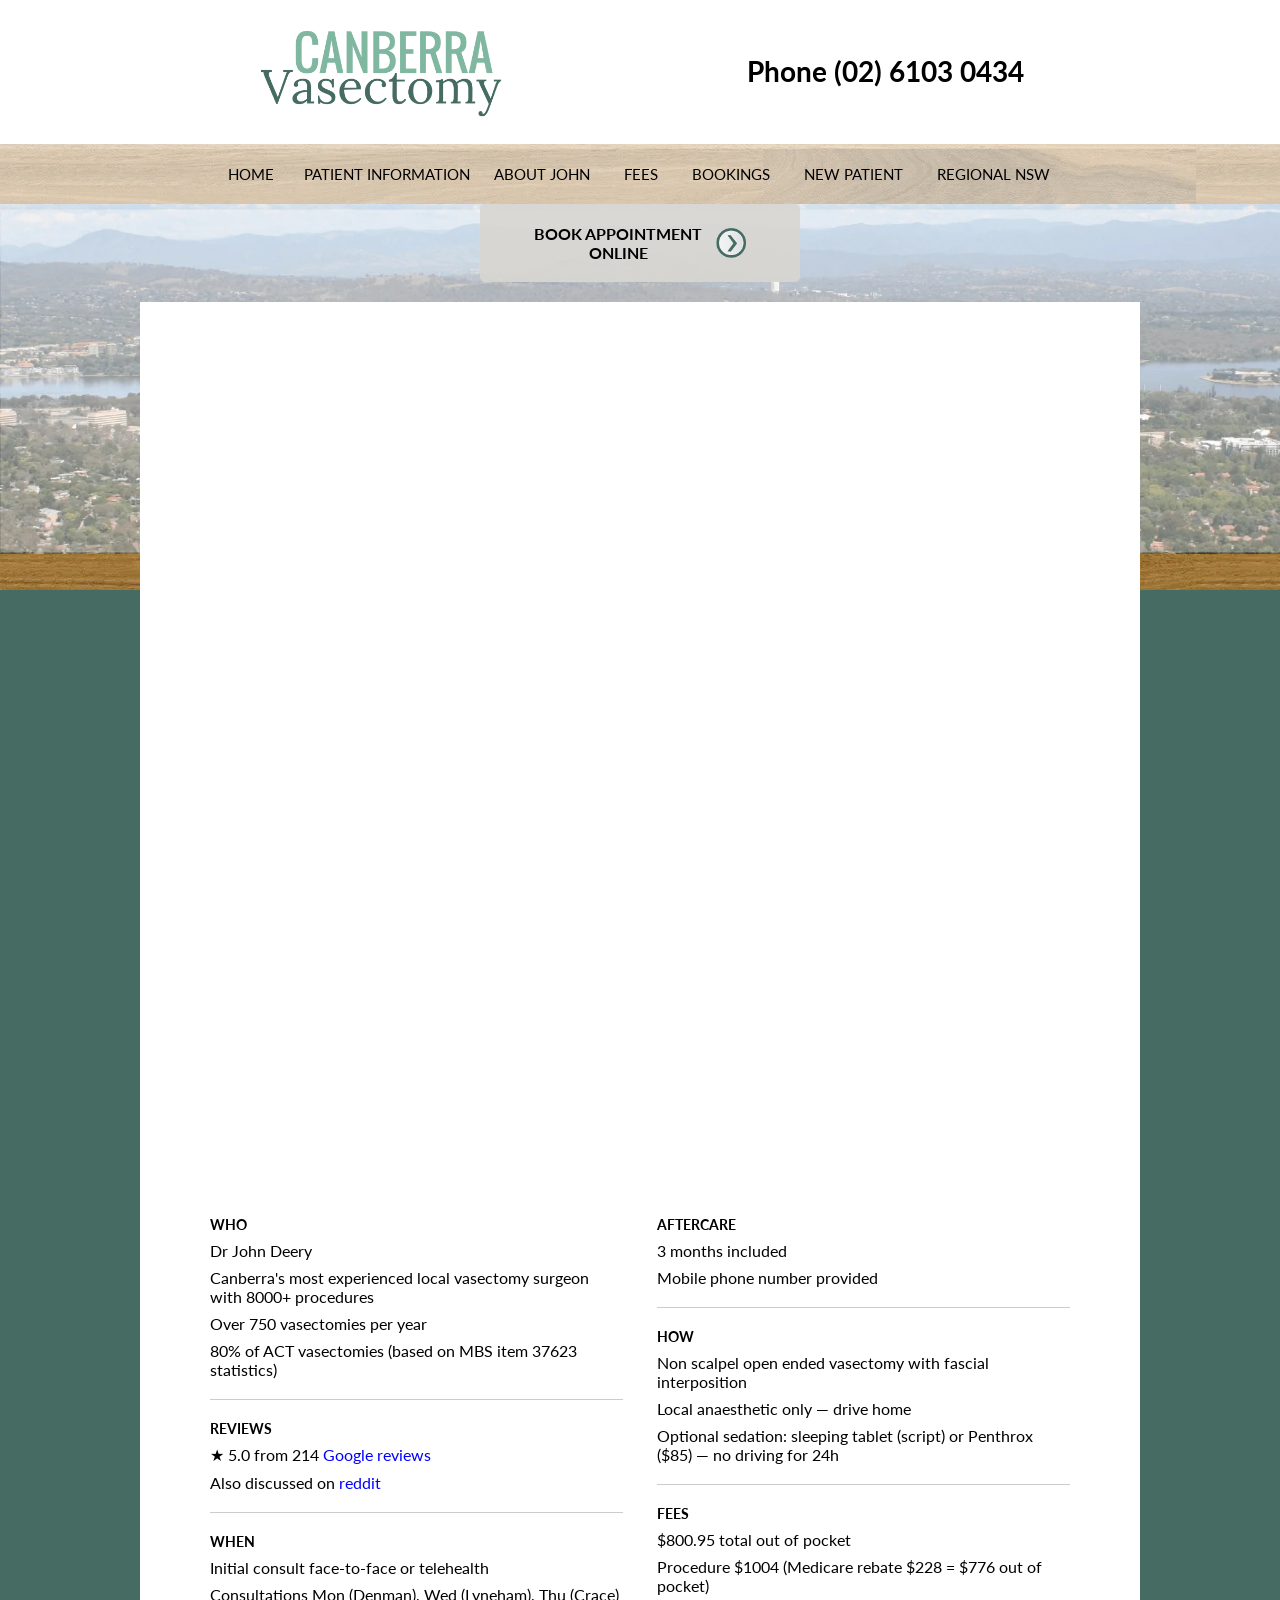
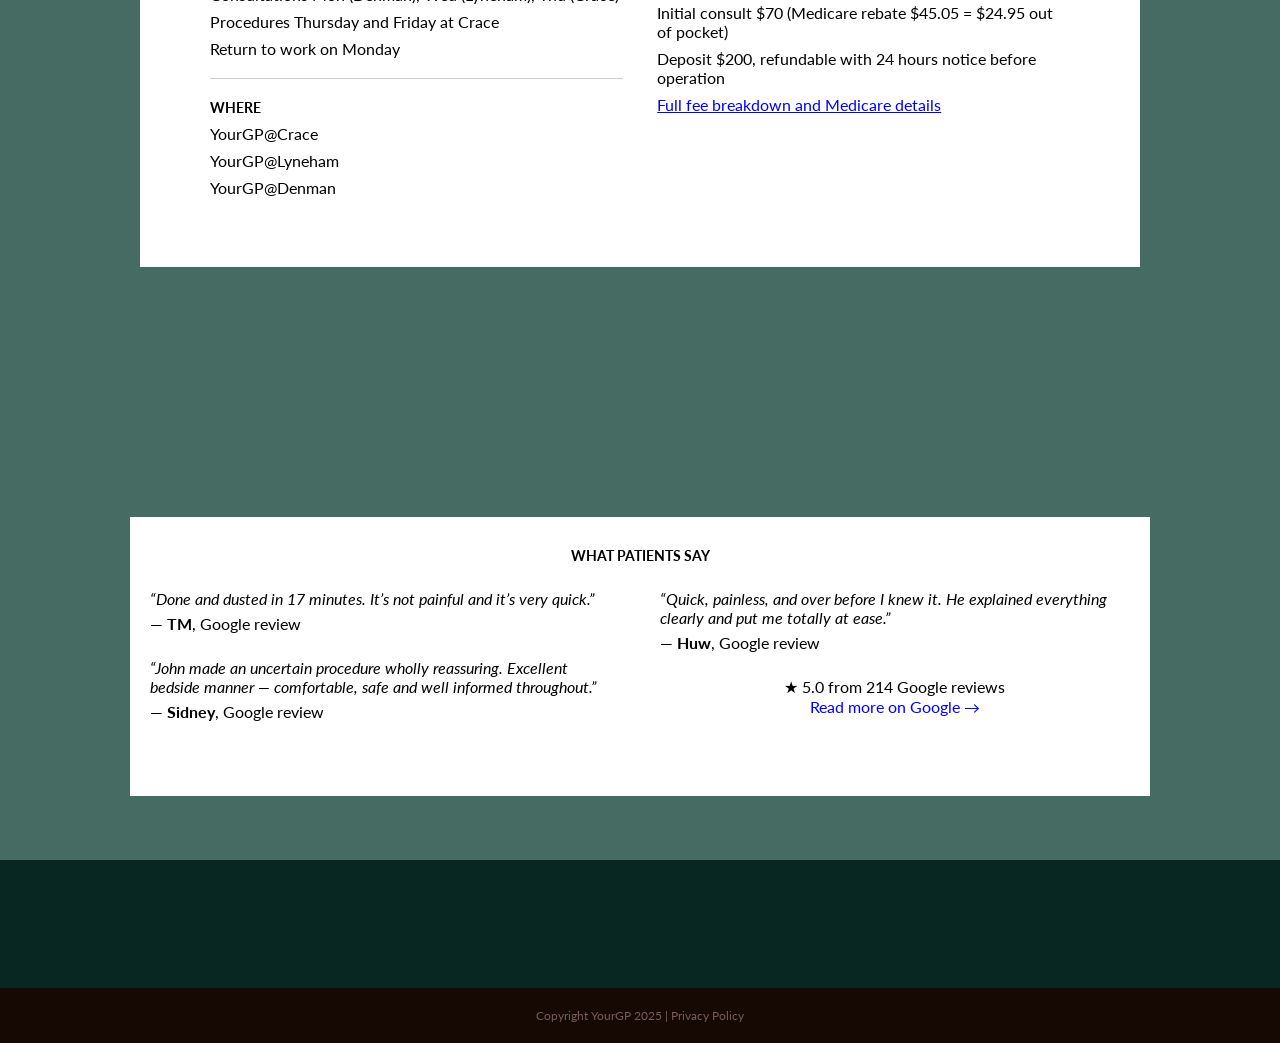
==== index.html @ ec511b99 "Update vasectomy procedure fee to $1004 Procedure $1004 ($776 out of pocket after $228 rebate), tota" ====
<!DOCTYPE html><html lang="en-AU"><head><meta charset="UTF-8"><meta name="viewport" content="width=device-width, initial-scale=1"><title>Canberra Vasectomy - Dr John Deery</title><meta name="description" content="Canberra Vasectomy — No-scalpel vasectomy by Dr John Deery. Experienced, comfortable, and convenient. Book your consultation today."><link rel="canonical" href="https://canberravasectomy.com.au/"><meta property="og:type" content="website"><meta property="og:site_name" content="Canberra Vasectomy"><meta property="og:url" content="https://canberravasectomy.com.au/"><meta property="og:title" content="Canberra Vasectomy - Dr John Deery"><meta property="og:description" content="Canberra Vasectomy — No-scalpel vasectomy by Dr John Deery. Experienced, comfortable, and convenient. Book your consultation today."><meta name="twitter:card" content="summary"><meta name="twitter:title" content="Canberra Vasectomy - Dr John Deery"><meta name="twitter:description" content="Canberra Vasectomy — No-scalpel vasectomy by Dr John Deery. Experienced, comfortable, and convenient. Book your consultation today."><link rel="icon" href="favicon.ico"><link rel="alternate" type="text/plain" title="LLM context" href="https://canberravasectomy.com.au/llms.txt"><link rel="stylesheet" href="css/style.css" type="text/css" media="screen" /><link rel='stylesheet' id='googlefonts-css' href='https://fonts.googleapis.com/css?family=Lato%3A300%2C400%2C700%7CLora%3A400%2C700&#038;ver=53585c2b17d026d5ca75cd7c17bdbbac' type='text/css' media='all' /><!-- Google Tag Manager --><script>(function(w,d,s,l,i){w[l]=w[l]||[];w[l].push({'gtm.start':
new Date().getTime(),event:'gtm.js'});var f=d.getElementsByTagName(s)[0],
j=d.createElement(s),dl=l!='dataLayer'?'&l='+l:'';j.async=true;j.src=
'https://www.googletagmanager.com/gtm.js?id='+i+dl;f.parentNode.insertBefore(j,f);
})(window,document,'script','dataLayer','GTM-5C7MKW4');</script>
<!-- End Google Tag Manager --></head><body class="home page"><!-- Google Tag Manager (noscript) --><noscript><iframe src="https://www.googletagmanager.com/ns.html?id=GTM-5C7MKW4" height="0" width="0" style="display:none;visibility:hidden"></iframe></noscript><!-- End Google Tag Manager (noscript) --><header class="desktop header-top"><div> <img src="images/logo-top.png" alt="Canberra Vasectomy"/><h2 style="display: inline-block; float: right; margin-top: 30px;"><a href="tel:0261030434" style="color: inherit; text-decoration: none;">Phone (02) 6103 0434</a></h2><div class="clearfix"></div></div><div class="clearfix"></div></header><header class="desktop header-bottom"><nav><ul> <a href="./"><li><h5>HOME</h5></li></a><li class="menu-item-has-children"><h5>PATIENT INFORMATION</h5><ul class="sub-menu"><li><a href="faq">FAQ</a></li><li><a href="pre-operation-instructions">Pre Operation Instructions</a></li><li><a href="post-operation-instructions">Post Operation Care Instructions</a></li><li><a href="sample-drop-off">Sample Drop-Off Locations</a></li></ul></li> <a href="john"><li><h5>ABOUT JOHN</h5></li></a> <a href="fees"><li><h5>FEES</h5></li></a> <a href="bookings"><li><h5>BOOKINGS</h5></li></a> <a href="new-patient"><li><h5>NEW PATIENT</h5></li></a> <a href="regional-nsw/"><li><h5>REGIONAL NSW</h5></li></a></ul><div class="clearfix"></div></nav></header><header class="mobile header-top"><div> <img src="images/logo-top.png" alt="Canberra Vasectomy"/> <img id="hamburger" src="images/mobile-menu.png" alt="Menu"/><div class="clearfix"></div></div><div class="clearfix"></div></header><header class="mobile header-bottom"><nav><ul><li><h5><a href="tel:0261030434" style="color: inherit; text-decoration: none;">Phone (02) 6103 0434</a></h5></li></ul><div class="clearfix"></div></nav></header><div class="dropdown mobile"><nav><ul> <a href="./"><li>HOME</li></a><li class="menu-item-has-children"> <span class="toggle-label">PATIENT INFORMATION</span><ul class="sub-menu"><li><a href="faq">FAQ</a></li><li><a href="pre-operation-instructions">Pre Operation Instructions</a></li><li><a href="post-operation-instructions">Post Operation Care Instructions</a></li><li><a href="sample-drop-off">Sample Drop-Off Locations</a></li></ul></li> <a href="john"><li>ABOUT JOHN</li></a> <a href="fees"><li>FEES</li></a> <a href="bookings"><li>BOOKINGS</li></a> <a href="new-patient"><li>NEW PATIENT</li></a> <a href="regional-nsw/"><li>REGIONAL NSW</li></a></ul></nav></div><div class="container-fluid"><h1 class="sr-only">Canberra Vasectomy - Dr John Deery</h1><div class="layer-1-background"></div><div class="banner-image"><div></div></div><div class="content-wrapper content-wrapper-ex"> <a class="book-now" href="https://canberravasectomy.com.au/bookings"><section class="content first" style="position:relative;"><h6 style="text-align: center;">BOOK APPOINTMENT<br>ONLINE</h6> <img src="images/button-arrow.png" alt="" /></section> </a><section class="content--white content--white-ex"><div class="video-container"><div class="video-item"><div style="padding:56.25% 0 0 0;position:relative;"><iframe
 src="https://player.vimeo.com/video/875812330?h=33b336a234&badge=0&autopause=0&quality_selector=1&progress_bar=1&player_id=0&app_id=58479"
 frameborder="0" allow="autoplay; fullscreen; picture-in-picture"
 style="position:absolute;top:0;left:0;width:100%;height:100%;"
 title="Introduction (Copy)"></iframe></div> <script defer src="https://player.vimeo.com/api/player.js"></script> </div><div class="video-item"><div style="padding:56.25% 0 0 0;position:relative;"><iframe
 src="https://player.vimeo.com/video/875816113?badge=0&autopause=0&quality_selector=1&progress_bar=1&player_id=0&app_id=58479"
 frameborder="0" allow="autoplay; fullscreen; picture-in-picture"
 style="position:absolute;top:0;left:0;width:100%;height:100%;" title="Explanatory Video"></iframe></div>  </div></div><div class="column-container"><div class="column column-one"><div><h3 class="info__heading">WHO</h3><p>Dr John Deery</p><p>Canberra's most experienced local vasectomy surgeon with 8000+ procedures</p><p>Over 750 vasectomies per year</p><p>80% of ACT vasectomies (based on MBS item 37623 statistics)</p></div><hr style="border: 0; border-top: 1px solid #ccc; margin: 20px 0;"><div><h3 class="info__heading">REVIEWS</h3><p>★ 5.0 from 214 <a href="https://yourgp.group/VasectomyReviews" style="color: #0000ff" rel="noopener noreferrer">Google reviews</a></p><p>Also discussed on <a href="https://yourgp.group/reditreviews" style="color: #0000ff" rel="noopener noreferrer">reddit</a></p></div><hr style="border: 0; border-top: 1px solid #ccc; margin: 20px 0;"><div><h3 class="info__heading">WHEN</h3><p>Initial consult face-to-face or telehealth</p><p>Consultations Mon (Denman), Wed (Lyneham), Thu (Crace)</p><p>Procedures Thursday and Friday at Crace</p><p>Return to work on Monday</p></div><hr style="border: 0; border-top: 1px solid #ccc; margin: 20px 0;"><div><h3 class="info__heading">WHERE</h3><p>YourGP@Crace</p><p>YourGP@Lyneham</p><p>YourGP@Denman</p></div></div><div class="column column-two"><div><h3 class="info__heading">AFTERCARE</h3><p>3 months included</p><p>Mobile phone number provided</p></div><hr style="border: 0; border-top: 1px solid #ccc; margin: 20px 0;"><div><h3 class="info__heading">HOW</h3><p>Non scalpel open ended vasectomy with fascial interposition</p><p>Local anaesthetic only &mdash; drive home</p><p>Optional sedation: sleeping tablet (script) or Penthrox ($85) &mdash; no driving for 24h</p></div><hr style="border: 0; border-top: 1px solid #ccc; margin: 20px 0;"><div><h3 class="info__heading">FEES</h3><p>$800.95 total out of pocket</p><p>Procedure $1004 (Medicare rebate $228 = $776 out of pocket)</p><p>Initial consult $70 (Medicare rebate $45.05 = $24.95 out of pocket)</p><p>Deposit $200, refundable with 24 hours notice before operation</p><p><a href="fees" style="color: #0000ff; text-decoration: underline;">Full fee breakdown and Medicare details</a></p></div></div></div></section><section class="content--white" style="padding: 30px 20px 50px;"><h3 class="info__heading" style="text-align: center; margin-bottom: 25px;">WHAT PATIENTS SAY</h3><div class="column-container"><div class="column column-one"><p style="font-style: italic; margin: 0 0 6px 0;">&ldquo;Done and dusted in 17 minutes. It&rsquo;s not painful and it&rsquo;s very quick.&rdquo;</p><p style="margin: 0 0 25px 0;">&mdash; <strong>TM</strong>, Google review</p><p style="font-style: italic; margin: 0 0 6px 0;">&ldquo;John made an uncertain procedure wholly reassuring. Excellent bedside manner &mdash; comfortable, safe and well informed throughout.&rdquo;</p><p style="margin: 0 0 25px 0;">&mdash; <strong>Sidney</strong>, Google review</p></div><div class="column column-two"><p style="font-style: italic; margin: 0 0 6px 0;">&ldquo;Quick, painless, and over before I knew it. He explained everything clearly and put me totally at ease.&rdquo;</p><p style="margin: 0 0 25px 0;">&mdash; <strong>Huw</strong>, Google review</p><p style="text-align: center; margin-top: 20px;">&#9733; 5.0 from 214 Google reviews<br><a href="https://yourgp.group/VasectomyReviews" style="color: #0000ff;" rel="noopener noreferrer">Read more on Google &rarr;</a></p></div></div></section></div><footer><div class="footer-1"><div class="content"></div></div><div class="footer-2"><p>Copyright YourGP 2025 | <a href="privacy-policy/">Privacy Policy</a></p></div></footer><script src="js/main.js"></script>
<script type="application/ld+json">
{
  "@context": "https://schema.org",
  "@type": "MedicalClinic",
  "name": "Canberra Vasectomy",
  "url": "https://canberravasectomy.com.au",
  "telephone": "(02) 6103 0434",
  "priceRange": "$750-$850",
  "image": "https://canberravasectomy.com.au/images/logo-top.png",
  "description": "No-scalpel vasectomy by Dr John Deery in Canberra. Experienced, comfortable, and convenient. Over 8,000 procedures performed.",
  "address": {
    "@type": "PostalAddress",
    "streetAddress": "1/5 Baratta Street",
    "addressLocality": "Crace",
    "addressRegion": "ACT",
    "postalCode": "2911",
    "addressCountry": "AU"
  },
  "geo": {
    "@type": "GeoCoordinates",
    "latitude": -35.2259,
    "longitude": 149.1184
  },
  "openingHours": ["Th 08:00-12:00", "Th 13:30-14:30", "Fr 08:00-12:00"],
  "isAcceptingNewPatients": true,
  "availableService": [
    {
      "@type": "MedicalProcedure",
      "name": "No-Scalpel Vasectomy",
      "procedureType": "https://schema.org/SurgicalProcedure",
      "description": "No-scalpel open-ended vasectomy with fascial interposition under local anaesthetic. Approximately 10-15 minutes. Optional anxiety management: sleeping tablet (prescription) or Penthrox inhaler ($85, supplied) — either option requires no driving for 24 hours.",
      "howPerformed": "No-scalpel technique with fascial interposition",
      "preparation": "Shave scrotum the night before. Avoid aspirin for one week prior. Shower morning of procedure. Bring supportive underwear.",
      "followup": "Post-vasectomy semen analysis at 3 months. 3 months aftercare included."
    },
    {
      "@type": "MedicalProcedure",
      "name": "Vasectomy Initial Consultation",
      "description": "Initial consultation with Dr John Deery. Available face-to-face at any YourGP location or via telehealth."
    }
  ],
  "physician": {
    "@type": "Physician",
    "name": "Dr John Deery",
    "image": "https://canberravasectomy.com.au/images/john.jpg",
    "telephone": "(02) 6103 0434",
    "priceRange": "$750-$850",
    "address": {
      "@type": "PostalAddress",
      "streetAddress": "1/5 Baratta Street",
      "addressLocality": "Crace",
      "addressRegion": "ACT",
      "postalCode": "2911",
      "addressCountry": "AU"
    },
    "description": "Canberra's most experienced local vasectomy surgeon with over 8,000 procedures performed. Over 750 vasectomies per year. UNSW graduate (2000).",
    "availableService": {
      "@type": "MedicalProcedure",
      "name": "No-Scalpel Vasectomy"
    }
  },
  "location": [
    {
      "@type": "Place",
      "name": "YourGP@Crace (surgery and consultations)",
      "address": {
        "@type": "PostalAddress",
        "streetAddress": "1/5 Baratta Street",
        "addressLocality": "Crace",
        "addressRegion": "ACT",
        "postalCode": "2911",
        "addressCountry": "AU"
      },
      "openingHoursSpecification": [
        {
          "@type": "OpeningHoursSpecification",
          "dayOfWeek": "Thursday",
          "opens": "08:00",
          "closes": "12:00",
          "description": "Procedures"
        },
        {
          "@type": "OpeningHoursSpecification",
          "dayOfWeek": "Thursday",
          "opens": "13:30",
          "closes": "14:30",
          "description": "Consultations"
        },
        {
          "@type": "OpeningHoursSpecification",
          "dayOfWeek": "Friday",
          "opens": "08:00",
          "closes": "12:00",
          "description": "Procedures"
        }
      ]
    },
    {
      "@type": "Place",
      "name": "YourGP@Lyneham (consultations only)",
      "address": {
        "@type": "PostalAddress",
        "streetAddress": "1/62 Brigalow Street",
        "addressLocality": "Lyneham",
        "addressRegion": "ACT",
        "postalCode": "2602",
        "addressCountry": "AU"
      },
      "openingHoursSpecification": {
        "@type": "OpeningHoursSpecification",
        "dayOfWeek": "Wednesday",
        "opens": "15:00",
        "closes": "17:00",
        "description": "Consultations"
      }
    },
    {
      "@type": "Place",
      "name": "YourGP@Denman (consultations only)",
      "address": {
        "@type": "PostalAddress",
        "streetAddress": "1B Felstead Vista",
        "addressLocality": "Denman Prospect",
        "addressRegion": "ACT",
        "postalCode": "2611",
        "addressCountry": "AU"
      },
      "openingHoursSpecification": {
        "@type": "OpeningHoursSpecification",
        "dayOfWeek": "Monday",
        "opens": "15:00",
        "closes": "17:00",
        "description": "Consultations"
      }
    }
  ],
  "aggregateRating": {
    "@type": "AggregateRating",
    "ratingValue": "5.0",
    "reviewCount": "214",
    "bestRating": "5",
    "worstRating": "1"
  },
  "review": [
    {
      "@type": "Review",
      "reviewRating": {
        "@type": "Rating",
        "ratingValue": "5",
        "bestRating": "5"
      },
      "author": {
        "@type": "Person",
        "name": "TM"
      },
      "reviewBody": "Done and dusted in 17 minutes. It's not painful and it's very quick.",
      "publisher": {
        "@type": "Organization",
        "name": "Google Reviews"
      }
    },
    {
      "@type": "Review",
      "reviewRating": {
        "@type": "Rating",
        "ratingValue": "5",
        "bestRating": "5"
      },
      "author": {
        "@type": "Person",
        "name": "Sidney"
      },
      "reviewBody": "John made an uncertain procedure wholly reassuring. Excellent bedside manner — comfortable, safe and well informed throughout.",
      "publisher": {
        "@type": "Organization",
        "name": "Google Reviews"
      }
    },
    {
      "@type": "Review",
      "reviewRating": {
        "@type": "Rating",
        "ratingValue": "5",
        "bestRating": "5"
      },
      "author": {
        "@type": "Person",
        "name": "Huw"
      },
      "reviewBody": "Quick, painless, and over before I knew it. He explained everything clearly and put me totally at ease.",
      "publisher": {
        "@type": "Organization",
        "name": "Google Reviews"
      }
    }
  ]
}
</script>
</body>
---- css/style.css ----
body, p, div, section, article, h1, h2, h3, h4, h5, h6 {margin:0;padding:0;}

/**
* Colours

Brown - #554741
Green - #5A867D
Dark Green - #082622

*/


.banner-image {
	position: relative;
	top: 0;
	width: 1500px;
	margin: 0 auto;
	height: 670px;
	z-index: 1;
}



.banner-image div {

	width: 100%;

	height: 100%;

	background-image: url('../images/canberra.png.webp');

	background-repeat: no-repeat;

	background-size: cover;

}

	.home .second {

		width: 700px;

	}



	.home .third {

		width: 840px;

	}



		.home .third img {

			height: 400px;

		}



	.home .fourth {

		width: 840px;

	}
		.home .second {

		width: 280px;

		padding: 20px;

	}



	.home .second h1 {

		font-size: 26px;

	}	



	.home .third {

		width: 320px;

		flex-direction: column;

	}



		.home .third div, .home .third img {

			width: 100%;

			padding: 0;

		}



		.home .third img {

			order: 1;

			height: 200px;

		}



		.home .third div {

			padding-top: 1em;

			padding-bottom: 1em;

			order: 2;

		}



	.home .fourth {

		width: 320px;

		height: auto;

		text-align: center;

	}



		.home .fourth #google-maps {

			height: 175px;

		}



		.home .fourth div:nth-child(2), .home .fourth #google-maps {

			width: 100%;

			padding: 0;

		}



		.home .fourth div:nth-child(2) {

			width: 80%;

			margin: 0 auto;

			padding: 1.5em 0;

		}





	.second {

		width: 70%;

		padding: 10%;

	}


.home .second {

	width: 860px;

	padding: 70px;

}



.home .second h1 {

	margin-bottom: 0.5em;

}



.home .second h3 {

	margin-bottom: 0.7em;

}



.home .third {

	width: 1000px;

	padding: 0em;

	display: flex;

}



.home .third div {

	background-color: white;

	width: 30%;

	padding: 0em 1%;

	display: inline-block;

	text-align: center;

	align-self: center;

}



.home .third img {

	display: inline-block;

	width: 70%;

	height: 500px;

}



.home .third .cms-content h4 {

	font-weight: 400;

}



.home .third .cms-content h4:nth-child(3), .home .third .cms-content h4:first-child {

	margin-top: 0.4em;

}



.home .fourth {

	position: relative;

	padding: 0;

	width: 1000px;

	height: 300px;

}



.home .fourth #google-maps {

	position: relative;

	height: 300px;

	width: 70%;

	display: inline-block;

	border: none;

}



.home .fourth div:nth-child(2) {

	width: 26%;

	display: inline-block;

	vertical-align: top;

	padding: 3em 2%;

	text-align: center;

}



.home .fourth h4 {

	margin-top: 0.75em;

}



.home .fourth p {

	margin: 0;

}

.pac-container { z-index: 10000 !important; }

.page {font-family: 'Lato', sans-serif;
	background-color: #456B63;
}
h1 {font-size: 38px;}
h2 {font-size: 28px;}
h3 {font-size: 25px;}
h4 {font-size: 20px;}
h5 {font-size: 15px;}
p {margin-top: 0.5em;}
a {
  color: inherit; /* blue colors for links too */
  text-decoration: inherit; /* no underline */
}
.clearfix {overflow: auto;zoom: 1;clear: both;}
.line-break {
	display: block;
}

.button {
	
	
	padding: 1.25em 0em;

	border: 2px solid #5A867D;

	color: #5A867D;

	background-color: white;
	
	
}

.button__content {
	font-weight: bold;
	color: black;
	padding: 10px;
	display: inline-block;
	margin-top: 0;
	width: 65%;
	height: 100%;
	border-bottom-left-radius: 5px;
	border-top-left-radius: 5px;
	background-color: white;
	text-align: center;
}

.button__arrow {
	margin-left: 1.4em;
	display: inline-block;
}

.background-image {
	position: absolute;
	width: 100%;
	height: 500px;
	background-image: url('../images/canberra.png.webp');
	background-repeat: no-repeat;
	background-position: 50% 0%;
	z-index: -10;
	top: 50px;
}

/**
* Navigation 
**/

.desktop {
	display: block;
}

.mobile {
	display: none;
}

.header-top {
	width: 98%;
	padding: 1.5em 1%;
	background-color: white;
}

	.header-top div {
		width: 768px;
		margin: 0 auto;
	}

		.header-top div img:first-child {
			display: inline-block;
			float: left;
			width: 250px;
		}

		.header-top div img:nth-child(2) {
			display: inline-block;
			float: right;
			vertical-align: bottom;
			padding-top: 0.4em;
			cursor: pointer;
		}

		.header-top div h2 {
			display: inline-block;
			float: right;
			margin-top: 30px;
		}

.header-bottom {
	width: 100%;
	background-color: rgba(255, 255, 255, 0.6);
}

	.header-bottom nav {
		margin: 0 auto;
		width: 880px;
	}

		.header-bottom nav ul {
			float: right;
			padding: 0.3em 0 0.3em 0;
		}

			.header-bottom nav ul li {
				display: inline-block;
				margin-right: 20px;
				color: black;
			}

			.header-bottom nav ul li:nth-child(7) {
				margin-right: 0;
			}

				.header-bottom nav ul li h5 {
					font-weight: 400;
				}

		.mobile.header-bottom nav ul {
			float: none;
			width: 320px;
			margin: 0 auto;
			padding: 1em 0 1em 0;
			text-align: center;
		}

			.mobile.header-bottom nav ul li {
			}

				.mobile.header-bottom nav ul li h5 {
				}

				.mobile.header-bottom {
				}
				
	.mobile.dropdown ul {
		background-color: white;
		list-style-type: none;
		padding: 0 1em 0em 1em;
		margin: 0;
	}

		.mobile.dropdown li {
			display: inline-block;
			width: 95%;
			padding: 1.25em 2.5%;
			border-bottom: 2px solid #5A867D;
		}

		.mobile.dropdown li:nth-child(7) {
			border: none;
		}

.content--white {
	margin: 250px auto 0;
	width: 668px;
	padding: 50px;
	background-color: white;
}

.content--green {
	color: white;
	margin: 250px auto 0;
	width: 668px;
	padding: 50px;
	background-color: #072521;
}

.column--half {
	vertical-align: top;
	display: inline-block;
	width: 40%;
	padding-right: 7.5%;
}

	.column--half--right {
		margin-left: 2.5%;
	}

	.column--half--left {
		margin-right: 2.5%;
	}

.column__image__border {
	display: inline-block;
	width: 96%;
	padding: 2%;
-webkit-box-shadow: 2px 2px 6px 0px rgba(110,109,113,0.41);
-moz-box-shadow: 2px 2px 6px 0px rgba(110,109,113,0.41);
box-shadow: 2px 2px 6px 0px rgba(110,109,113,0.41);
}

	.column__image__border img {
		width: 100%;
		display: block;
	}

.column--thirds {
	display: inline-block;
	vertical-align: top;
}

	.column--thirds--left {
		width: 21.5%;
		margin-right: 3.5%;
		padding-left: 10%;
	}

	.column--thirds--right {
		width: 61.5%;
		margin-left: 3.5%;
	}


.home .line {
	margin-top: 0.75em;
	margin-bottom: 1.5em;
	padding-bottom: 1em;
	border-bottom: 1px solid #e0e0e0;
}

.home .line:last-child {
	border-bottom: none;
}

.home .line h3 {
	display: block !important;
	width: 100%;
	margin-bottom: 0.5em;
	font-weight: bold;
}

.home .line span {
	width: 60%;
	font-size: 16px;
}

.home .line img {
	margin: 0 5px;
	height: 12px;
	vertical-align: bottom;
}

.home .line p {
	display: block !important;
	width: 100%;
	margin-top: 0.5em;
	margin-bottom: 0.3em;
}

.home .line .multiline {
	vertical-align: top;
	margin-top: 3px;
}

.sr-only {
	position: absolute;
	width: 1px;
	height: 1px;
	padding: 0;
	margin: -1px;
	overflow: hidden;
	clip: rect(0, 0, 0, 0);
	white-space: nowrap;
	border: 0;
}

.heading {
	font-size: 30px;
	color: #5A867D;
	font-family: ;
}

.booking__heading {
	color: white;
}

.faq__heading {
	margin-bottom: 0.5em;
}

.info__heading {
	font-size: 14px;
}

.info__heading--underlined {
	color: #5A867D;
	padding-bottom: 0.75em;
	border-bottom: 1px solid white;
	margin-top: 30px;
}

.john__info__heading {
	margin-top: 1em;
}

.information__info__heading--large {
	margin-top: 1em;
	margin-bottom: 0.3em;
}

.info__heading--large {
	font-size: 25px;
	color: #5A867D;
}

.info__heading--large--bold {
	font-family: 'Lato', serif;
	font-weight: 700;
	line-height: 0.7em;
	margin-bottom: 1em;
}


.info__heading--large--italic {
	font-style: italic;
	font-family: 'Lora', serif;
	font-weight: 400;
}

.services-content, .page-id-91 .services-content {
	width: 60%;
	display: inline-block;
}

.services-row, .page-id-91 .services-row {
	border-bottom: 1px solid #80B7A2;
	padding: 0.8em 0.5em 0.5em 0.5em;
	cursor: pointer;
}

.services-row p, .page-id-91 .services-row p {
	padding: 1em;
	clear: both;
}

.services-row h4, .page-id-91 .services-row h4 {
	color: #5A867D;
	float: left;	
	display: block;
	font-size: 20px;
	width: 85%;
}

.services-row img, .page-id-91 .services-row img {
	float: right;
	transition: -webkit-transform 0.5s, -ms-transform 0.5s, transform 0.5s;
}

#test {
	z-index: 1000;
}

.text-column {
	display: inline-block;
	width: 40%;
}

.text-column.follower {
	margin-left: 10%;
}

.column__image__border.follower {
	margin-top: 15px;
}

#google-maps {
	margin-top: 2.5em;
	width: 100%;
	height: 250px;
	border: none;
}

@media (min-width: 1160px) {
	.desktop-header-bottom nav {
		width: 1160px;
		margin: 0 auto;
	}
}

/**
* FOOTER
**/

footer {
		margin-top: 4em;
}

.footer-1 {
	padding: 4em 0;
	background-color: #082622;
}

.footer-1 .content {
	background-color: transparent;
	color: white;
	margin: 0 auto;
	padding: 0;
	width: 800px;
}

.footer-1 .content div {
	vertical-align: top;
	display: inline-block;
	width: 23%;
	padding-left: 1em;
}

.footer-1 .content .footer-first img {
	margin-bottom: 0.8em;
}

.footer-1 .content div:nth-child(2) {
	margin-top: 3.15em;
}

.footer-1 .content div:nth-child(3), footer .content div:nth-child(4) {
	margin-top: 1em;
}

.footer-1 .content div p {
	margin: 0;
}

.footer-1 .content div h3 {
	margin-bottom: 0.5em;
	color: #456B63;
	font-size: 20px;
}

.footer-1 .content div h5 {
	margin-bottom: 0.2em;
}

.footer-1 .content div .sep {
	margin-top: 1em;
}

.footer-1 .last span {
	display: block;
	width: 75%;
	margin: 1em auto;
}

.footer-1 .last img:first-child {
	margin-right: 0.5em;
}

.footer-2 {
	background-color: #160904;
	padding: 1.25em;
}

.footer-2 p {
	text-align: center;
	color: #745E56;
	margin: 0;
	font-size: 12px;
}

@media (min-width: 1200px) {
	.desktop-header-top div {
		width: 1200px;
	}

	.content--white, .content--green {
		width: 980px;
	}

	.home .column--half {
		vertical-align: middle;
	}

	.home .line p {
		width: 100%;
	}

}

@media (min-width: 1200px) and (max-width: 1500px) {
	.banner-image {
		width: 100%;
		height: 350px;
	}
}
@media (min-width: 992px) and (max-width: 1199px) {
	
	.desktop-header-top div {
		width: 992px;
	}

	.content--white, .content--green {
		width: 872px;
	}
    .banner-image {
		width: 100%;
		height: 300px;
	}
	.content-wrapper-ex {
		margin-top: -250px;
	}
	.content--white-ex {width: 700px!important;}
	 .home .first {left:260px!important;}
}

@media (min-width: 768px) and (max-width: 991px) {
	.page-id-46 footer .content {
		width: 768px;
	}

	.footer-1 .content {
		width: 240px;
	}

	.footer-1 .content div {
		width: 100%;
		text-align:center;
		padding: 0;
	}
	.banner-image {
		width: 100%;
		height: 300px;
	}
	.content-wrapper-ex {
		margin-top: -250px;
	}
	.content--white-ex {width: 600px!important;}
    .home .first {left:210px!important;}
}

@media (max-width: 768px) {

	.desktop {
		display: none;
	}

	.mobile {
		display: block;
	}

	.mobile.header-top div {
		width: 86%;
		margin: 0 7%;
	}

	.mobile.header-top div img:nth-child(1) {
		width: 150px;
	}

	.mobile.header-bottom nav {
		width: 100%;
	}

	footer {
		margin-top: 0;
	}

	.footer-1 .content {
		width: 240px;
	}

	.footer-1 .content div {
		width: 100%;
		text-align:center;
		padding: 0;
	}

	.footer-1 .content div:nth-child(2) {
		margin-top: 1em;
	}

	.content--white, .content--green {
		width: 240px;
		padding: 30px;
		margin-top: 50px;
		margin-bottom: 50px;
	}

	.column--half {
		width: 100%;
		margin: 0;
	}

	.text-column.follower {
		margin-left: 20%;
	}

	.home .column--half--right {
		margin-left: 20px;
		margin-top: 20px;
	}

	.column--thirds {
		width: 100%;
		margin: 0;
	}

	.column--thirds--left {
		padding: 0;
	}

	.column--thirds--right {
		margin-top: 20px;
	}
    .layer-1-background {display: none;}
	.banner-image {
		width: 100%;
		height: 250px;
	}
	
	.content-wrapper-ex {
		margin-top: -40px!important;
	}
	.content--white-ex {width: 280px!important;padding: 20px!important;}
	.home .first {left:0px!important;margin: 0 auto 1em!important;background-color: rgba(217,214,209,1);}
}

.layer-1-background {
    position: absolute;
    top: 0;
    width: 100%;
    height: 590px;
    background-image: url('../images/dark-wood.png.webp');
    background-color: #554741;
    z-index: 0;
}

.content-wrapper-ex {
    position: relative;
    margin-top: -580px;
    z-index: 10;
}

.content--white-ex {
    position: relative;
    margin-top: 0;
    width: 860px;
    padding: 70px;
    background-color: white;
    z-index: 10;
}
/* Add this CSS to your stylesheet - Place this block at the end of your stylesheet*/

/* Submenu Styles */
.menu-item-has-children {
    position: relative; /* Required for positioning the submenu */
}

.sub-menu {
    display: none; /* Hide the submenu by default */
    position: absolute; /* Position it absolutely */
    top: 100%; /* Place it just below the parent menu item */
    left: 0;
    background-color: #fff; /* Adjust as needed - Original #fff */
    padding: 0;
    margin: 0;
    list-style: none;
    width: 250px; /* Adjust width as needed */
    box-shadow: 0px 2px 5px rgba(0, 0, 0, 0.2); /* Optional shadow */
    z-index: 10; /* Ensure it's above other elements */
    border: 1px solid #ddd; /* Add a subtle border */
}

.sub-menu li {
    padding: 10px 15px;
    border-bottom: 1px solid #eee; /* Optional separator */
}

.sub-menu li:last-child {
    border-bottom: none;
}

.sub-menu a {
    display: block;
    text-decoration: none;
    color: #333; /* Adjust color */
}

.menu-item-has-children:hover .sub-menu {
    display: block; /* Show the submenu on hover */
}

/* Style adjustments for the main menu links (optional) */
header.desktop.header-bottom nav ul a li h5 {
    padding-right: 10px; /* Example: Add spacing to other menu items */
}

/* Mobile Menu Styles (Adapt existing mobile styles) */

/* This assumes you are going to add the class .mobile-submenu-open
   to the parent <li> when it is tapped */
.dropdown.mobile .sub-menu {
    display: none; /* Hide by default on mobile */
    position: relative;
    top: 0;
    left: 0;
    width: 100%;
    box-shadow: none;
    border: none;
}

.dropdown.mobile .menu-item-has-children.mobile-submenu-open .sub-menu {
    display: block; /* Show when the class is applied */
}

.dropdown.mobile .menu-item-has-children {
    cursor: pointer; /* Indicate it's tappable */
}
/* Add the following CSS to your style.css */

/* Custom CSS - Replaces previous version */
.video-container {
    display: flex;
    flex-direction: column;
    align-items: center;
    margin-bottom: 20px;
}

.video-item {
    width: 80%;
    margin-bottom: 10px;
}

.video-title {
    text-align: center;
    margin-top: 5px;
    font-size: 1.2em;
    font-weight: bold;
}

/* Two column layout for desktop */
.column-container {
    display: flex;
    justify-content: space-between;
    gap: 30px;
}

.column {
    width: 48%;
}

.column-one {
    width: 48%;
}

.column-two {
    width: 48%;
}

.column-one .line {
    margin-bottom: 1em;
}

.column-two .line {
    margin-bottom: 1em;
}

/* Mobile Styles */
@media (max-width: 768px) {
    .column-container {
        flex-direction: column;
    }

    .column {
        width: 100%;
        margin-bottom: 20px;
    }

    .column-one {
        order: 1;
        width: 100%;
    }

    .column-two {
        order: 2;
        width: 100%;
    }

    .video-container {
        align-items: stretch;
    }

    .video-item {
        width: 100%;
    }
}

/* Optional: Style the phone link to stand out */
.phone-link {
    color: #FFC300;
    font-weight: bold;
}
.blue-link {
    color: blue;  /* Or your preferred shade of blue */
    text-decoration: underline;
}

.faq-answer a,
.faq-fullwidth-container > p a {
    color: #0000ff !important;
    text-decoration: underline !important;
}

.faq-answer a:hover,
.faq-fullwidth-container > p a:hover {
    color: #082622 !important;
}

/* Video Container Styles */
.video-container {
    display: flex;
    flex-direction: column;
    align-items: center;
    margin-bottom: 30px;
    width: 100%;
}

.video-item {
    width: 80%;
    margin-bottom: 20px;
}

.video-item iframe {
    width: 100%;
    height: auto;
}

.video-title {
    text-align: center;
    margin-top: 5px;
    font-size: 1.2em;
    font-weight: bold;
}

.pre-vasectomy-container {
    display: flex; /* Use flexbox for side-by-side layout */
    align-items: flex-start; /* Align items to the top */
    gap: 20px; /* Add some spacing between the text and image */
}

.vasectomy-instructions {
    flex: 1; /* Let the text take up available space */
    list-style-type: decimal;
    padding-left: 20px;
}

.vasectomy-image {
    flex: 0 0 300px; /* Image will be 300px wide, don't shrink or grow */
}

.vasectomy-image img {
    max-width: 100%;
    height: auto;
    border: 1px solid #ccc; /* Optional: Add a border to the image */
    border-radius: 5px; /* Optional: Add rounded corners to the image */
}
.pathology-info-container {
    width: 100%; /* Take up the full width of the parent */
    max-width: 1200px; /* Optional: Limit the maximum width */
    margin: 0 auto; /* Optional: Center the container horizontally */
    padding: 20px; /* Optional: Add some padding around the content */
}

.pathology-tables {
    display: flex; /* Arrange tables side by side */
    flex-wrap: wrap; /* Allow tables to wrap to the next line on smaller screens */
    justify-content: space-between; /* Space tables evenly */
    gap: 20px; /* Add spacing between the tables */
}

.pathology-table {
    width: calc(50% - 10px); /* Each table takes up roughly half the width, minus the gap */
    border-collapse: collapse; /* Remove spacing between table cells */
    margin-bottom: 20px; /* Add spacing below each table */
}

.pathology-table caption {
    text-align: left; /* Align the caption to the left */
    font-weight: bold; /* Make the caption text bold */
    margin-bottom: 5px; /* Add spacing below the caption */
}

.pathology-table th,
.pathology-table td {
    border: 1px solid #ddd; /* Add borders to table cells */
    padding: 8px; /* Add padding inside table cells */
    text-align: left; /* Align text to the left */
}

.pathology-table th {
    background-color: #f2f2f2; /* Add a background color to the header row */
}

/* Responsive adjustments for smaller screens */
@media (max-width: 768px) {
    .pathology-tables {
        flex-direction: column;
    }

    .pathology-table {
        width: 100%;
    }

    .pre-vasectomy-container {
        flex-direction: column;
    }

    .vasectomy-image {
        flex: none;
        width: 100%;
    }
}
.header-top .button-container { /* Target the buttons in the desktop header */
    display: flex; /* Enable Flexbox */
    justify-content: center; /* Space the buttons evenly */
    align-items: center; /* Vertically align the buttons */
    margin-top: 10px;   /* Adjust the margin to fit the placement */
}

.header-top .button-container .book-now { /* style each button */
    margin: 0 10px; /* Add some horizontal spacing between the buttons */
}
.header-top .button-container .book-now a {
    display: block;
}

/* If the buttons are too close to the logo, add some margin-top to the button-container */
.dropdown.mobile .sub-menu {
    display: none;
    padding-left: 1em;
}
.dropdown.mobile .menu-item-has-children.open .sub-menu {
    display: block;
}
.dropdown.mobile .sub-menu {
  max-height: 0;
  overflow: hidden;
  transition: max-height 0.4s ease;
  padding-left: 1em;
}

.dropdown.mobile .menu-item-has-children.open .sub-menu {
  max-height: 500px; /* enough height to fit all submenu items */
}
.toggle-label::after {
  content: "▼";
  float: right;
  transition: transform 0.3s ease;
}

.menu-item-has-children.open .toggle-label::after {
  transform: rotate(180deg);
}
.dropdown.mobile .sub-menu a {
  color: #2900ff; /* Replace with your exact blue if needed */
  text-decoration: none;
}

.dropdown.mobile .sub-menu a:hover {
  text-decoration: underline;
}
.dropdown.mobile .menu-item-has-children > span {
  color: #2900ff; /* Adjust to match your site's exact blue */
  font-weight: bold;
  cursor: pointer;
}
.dropdown.mobile ul > a li,
.dropdown.mobile .menu-item-has-children > span {
  color: #007bff;  /* Replace with your exact blue if needed */
  font-weight: bold;
  text-transform: uppercase;
  text-decoration: none;
  cursor: pointer;
}
.dropdown.mobile ul > a:hover li,
.dropdown.mobile .sub-menu a:hover {
  text-decoration: underline;
}
/* Force header to display on desktop only */
@media (min-width: 769px) {
    body.home .desktop.header-top,
    body.home .desktop.header-bottom {
        display: block !important;
        visibility: visible !important;
        opacity: 1 !important;
        position: relative !important;
        z-index: 100 !important;
    }
}
/* Fix for book-now buttons */
.book-now {
    display: block;
    margin: 0 auto 20px;
    width: 320px;
    background-color: rgba(217,214,209,0.9);
    border-radius: 5px;
    padding: 0;
    text-decoration: none;
    position: relative;
    z-index: 15;
    overflow: hidden;
}

.book-now .content.first {
    position: relative;
    text-align: center;
    padding: 20px;
    margin: 0;
}

.book-now h6 {
    font-size: 16px !important;
    font-weight: 700 !important;
    color: #000 !important;
    margin: 0 !important;
    padding: 0 !important;
    display: inline-block !important;
    background-image: none !important;
    height: auto !important;
    width: auto !important;
    text-align: center !important;
    vertical-align: middle !important;
}

.book-now img {
    display: inline-block !important;
    vertical-align: middle !important;
    margin-left: 10px !important;
    width: 30px !important;
    height: 30px !important;
    padding: 0 !important;
}
/* Position book-now buttons correctly */
.content-wrapper-ex > .book-now {
    position: relative !important;
    left: 0 !important;
    right: auto !important;
    float: none !important;
    margin: 0 auto 20px !important;
    clear: both !important;
}

.book-now .content.first {
    position: relative !important;
    left: 0 !important;
    right: auto !important;
}
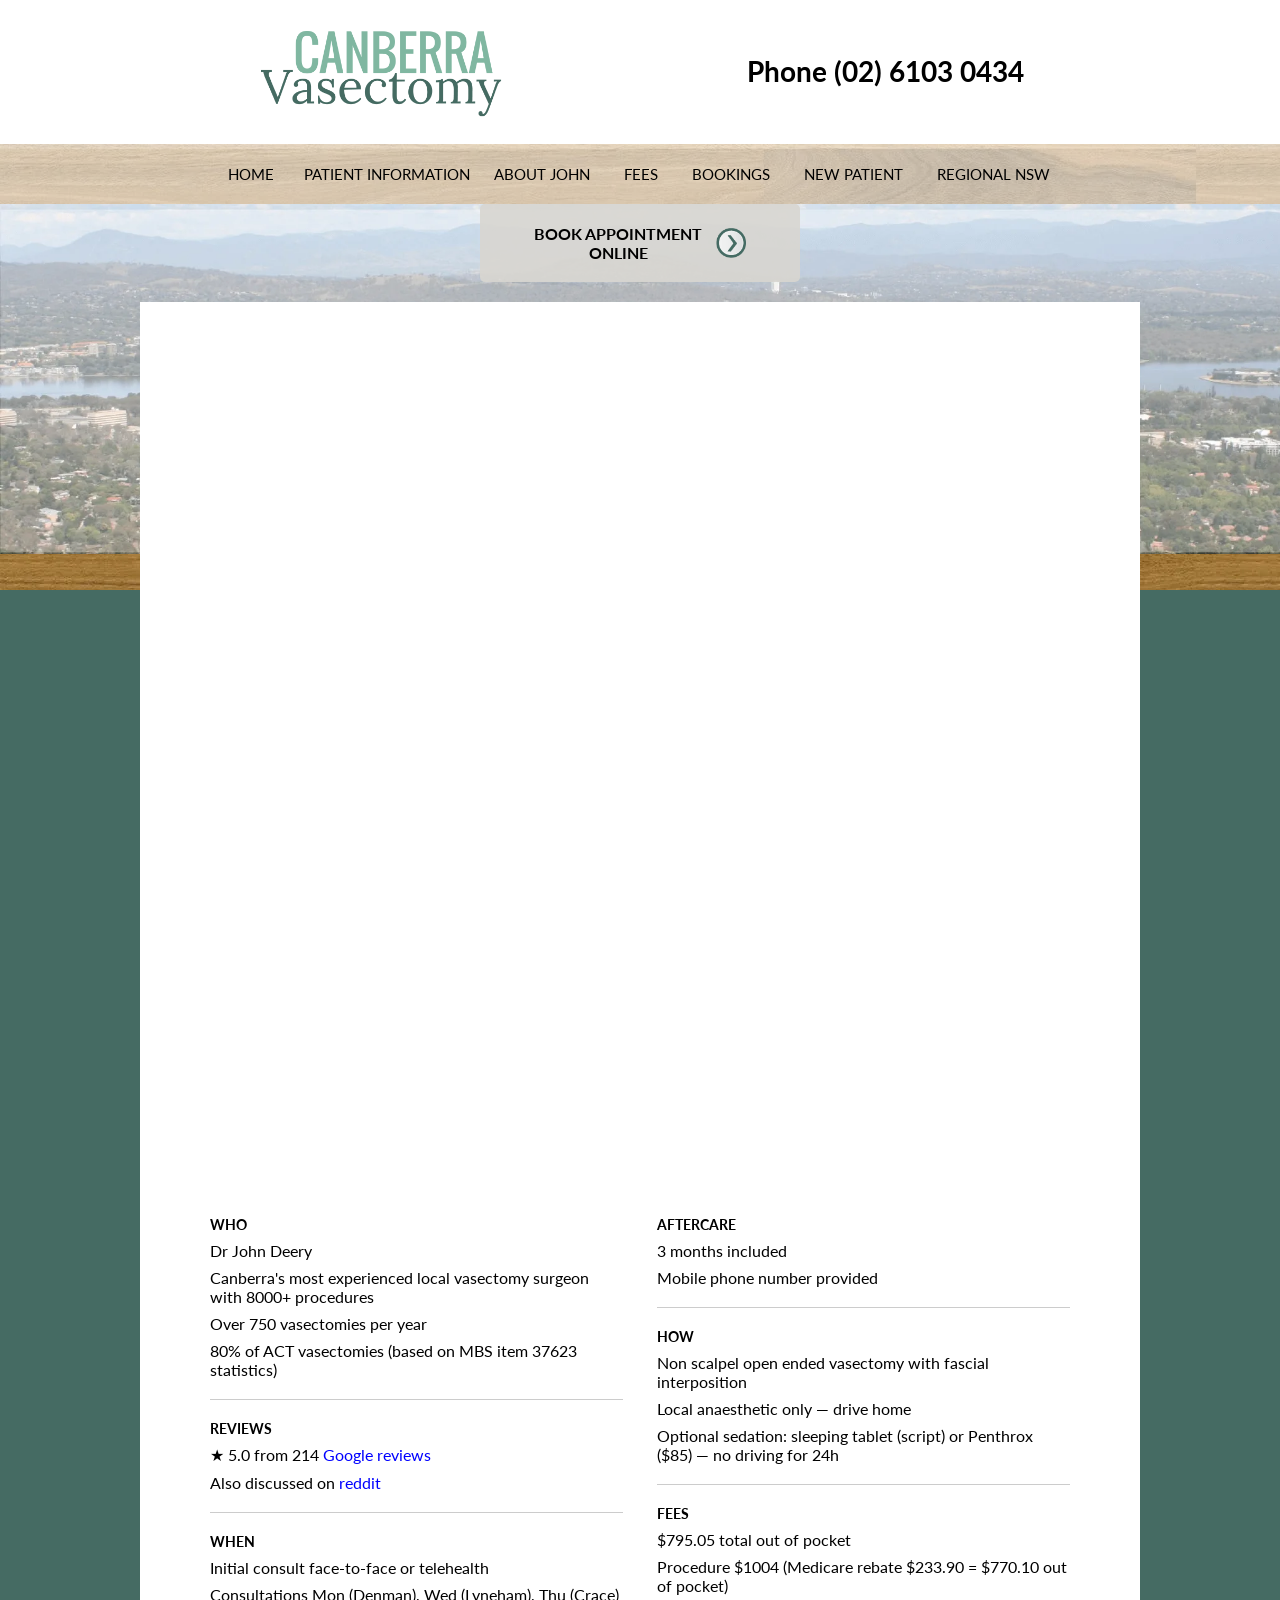
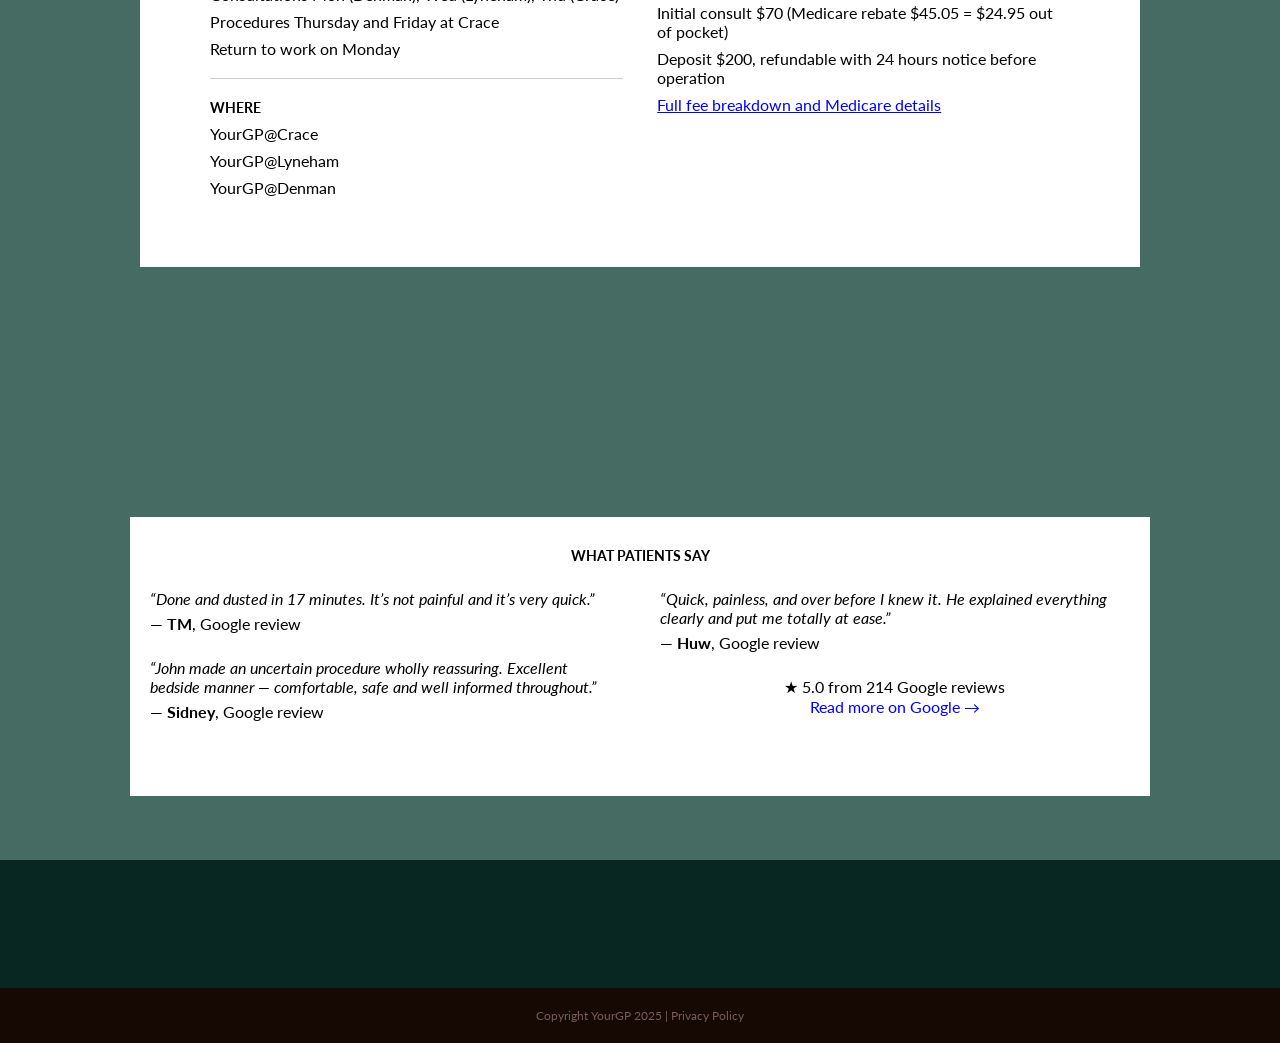
==== commit 55a3981e: "Update procedure Medicare rebate to $233.90 Procedure $1004 less $233.90 rebate = $770.10 out of poc" ====
--- a/index.html
+++ b/index.html
@@ -10,7 +10,7 @@
  title="Introduction (Copy)"></iframe></div> <script defer src="https://player.vimeo.com/api/player.js"></script> </div><div class="video-item"><div style="padding:56.25% 0 0 0;position:relative;"><iframe
  src="https://player.vimeo.com/video/875816113?badge=0&autopause=0&quality_selector=1&progress_bar=1&player_id=0&app_id=58479"
  frameborder="0" allow="autoplay; fullscreen; picture-in-picture"
- style="position:absolute;top:0;left:0;width:100%;height:100%;" title="Explanatory Video"></iframe></div>  </div></div><div class="column-container"><div class="column column-one"><div><h3 class="info__heading">WHO</h3><p>Dr John Deery</p><p>Canberra's most experienced local vasectomy surgeon with 8000+ procedures</p><p>Over 750 vasectomies per year</p><p>80% of ACT vasectomies (based on MBS item 37623 statistics)</p></div><hr style="border: 0; border-top: 1px solid #ccc; margin: 20px 0;"><div><h3 class="info__heading">REVIEWS</h3><p>★ 5.0 from 214 <a href="https://yourgp.group/VasectomyReviews" style="color: #0000ff" rel="noopener noreferrer">Google reviews</a></p><p>Also discussed on <a href="https://yourgp.group/reditreviews" style="color: #0000ff" rel="noopener noreferrer">reddit</a></p></div><hr style="border: 0; border-top: 1px solid #ccc; margin: 20px 0;"><div><h3 class="info__heading">WHEN</h3><p>Initial consult face-to-face or telehealth</p><p>Consultations Mon (Denman), Wed (Lyneham), Thu (Crace)</p><p>Procedures Thursday and Friday at Crace</p><p>Return to work on Monday</p></div><hr style="border: 0; border-top: 1px solid #ccc; margin: 20px 0;"><div><h3 class="info__heading">WHERE</h3><p>YourGP@Crace</p><p>YourGP@Lyneham</p><p>YourGP@Denman</p></div></div><div class="column column-two"><div><h3 class="info__heading">AFTERCARE</h3><p>3 months included</p><p>Mobile phone number provided</p></div><hr style="border: 0; border-top: 1px solid #ccc; margin: 20px 0;"><div><h3 class="info__heading">HOW</h3><p>Non scalpel open ended vasectomy with fascial interposition</p><p>Local anaesthetic only &mdash; drive home</p><p>Optional sedation: sleeping tablet (script) or Penthrox ($85) &mdash; no driving for 24h</p></div><hr style="border: 0; border-top: 1px solid #ccc; margin: 20px 0;"><div><h3 class="info__heading">FEES</h3><p>$800.95 total out of pocket</p><p>Procedure $1004 (Medicare rebate $228 = $776 out of pocket)</p><p>Initial consult $70 (Medicare rebate $45.05 = $24.95 out of pocket)</p><p>Deposit $200, refundable with 24 hours notice before operation</p><p><a href="fees" style="color: #0000ff; text-decoration: underline;">Full fee breakdown and Medicare details</a></p></div></div></div></section><section class="content--white" style="padding: 30px 20px 50px;"><h3 class="info__heading" style="text-align: center; margin-bottom: 25px;">WHAT PATIENTS SAY</h3><div class="column-container"><div class="column column-one"><p style="font-style: italic; margin: 0 0 6px 0;">&ldquo;Done and dusted in 17 minutes. It&rsquo;s not painful and it&rsquo;s very quick.&rdquo;</p><p style="margin: 0 0 25px 0;">&mdash; <strong>TM</strong>, Google review</p><p style="font-style: italic; margin: 0 0 6px 0;">&ldquo;John made an uncertain procedure wholly reassuring. Excellent bedside manner &mdash; comfortable, safe and well informed throughout.&rdquo;</p><p style="margin: 0 0 25px 0;">&mdash; <strong>Sidney</strong>, Google review</p></div><div class="column column-two"><p style="font-style: italic; margin: 0 0 6px 0;">&ldquo;Quick, painless, and over before I knew it. He explained everything clearly and put me totally at ease.&rdquo;</p><p style="margin: 0 0 25px 0;">&mdash; <strong>Huw</strong>, Google review</p><p style="text-align: center; margin-top: 20px;">&#9733; 5.0 from 214 Google reviews<br><a href="https://yourgp.group/VasectomyReviews" style="color: #0000ff;" rel="noopener noreferrer">Read more on Google &rarr;</a></p></div></div></section></div><footer><div class="footer-1"><div class="content"></div></div><div class="footer-2"><p>Copyright YourGP 2025 | <a href="privacy-policy/">Privacy Policy</a></p></div></footer><script src="js/main.js"></script>
+ style="position:absolute;top:0;left:0;width:100%;height:100%;" title="Explanatory Video"></iframe></div>  </div></div><div class="column-container"><div class="column column-one"><div><h3 class="info__heading">WHO</h3><p>Dr John Deery</p><p>Canberra's most experienced local vasectomy surgeon with 8000+ procedures</p><p>Over 750 vasectomies per year</p><p>80% of ACT vasectomies (based on MBS item 37623 statistics)</p></div><hr style="border: 0; border-top: 1px solid #ccc; margin: 20px 0;"><div><h3 class="info__heading">REVIEWS</h3><p>★ 5.0 from 214 <a href="https://yourgp.group/VasectomyReviews" style="color: #0000ff" rel="noopener noreferrer">Google reviews</a></p><p>Also discussed on <a href="https://yourgp.group/reditreviews" style="color: #0000ff" rel="noopener noreferrer">reddit</a></p></div><hr style="border: 0; border-top: 1px solid #ccc; margin: 20px 0;"><div><h3 class="info__heading">WHEN</h3><p>Initial consult face-to-face or telehealth</p><p>Consultations Mon (Denman), Wed (Lyneham), Thu (Crace)</p><p>Procedures Thursday and Friday at Crace</p><p>Return to work on Monday</p></div><hr style="border: 0; border-top: 1px solid #ccc; margin: 20px 0;"><div><h3 class="info__heading">WHERE</h3><p>YourGP@Crace</p><p>YourGP@Lyneham</p><p>YourGP@Denman</p></div></div><div class="column column-two"><div><h3 class="info__heading">AFTERCARE</h3><p>3 months included</p><p>Mobile phone number provided</p></div><hr style="border: 0; border-top: 1px solid #ccc; margin: 20px 0;"><div><h3 class="info__heading">HOW</h3><p>Non scalpel open ended vasectomy with fascial interposition</p><p>Local anaesthetic only &mdash; drive home</p><p>Optional sedation: sleeping tablet (script) or Penthrox ($85) &mdash; no driving for 24h</p></div><hr style="border: 0; border-top: 1px solid #ccc; margin: 20px 0;"><div><h3 class="info__heading">FEES</h3><p>$795.05 total out of pocket</p><p>Procedure $1004 (Medicare rebate $233.90 = $770.10 out of pocket)</p><p>Initial consult $70 (Medicare rebate $45.05 = $24.95 out of pocket)</p><p>Deposit $200, refundable with 24 hours notice before operation</p><p><a href="fees" style="color: #0000ff; text-decoration: underline;">Full fee breakdown and Medicare details</a></p></div></div></div></section><section class="content--white" style="padding: 30px 20px 50px;"><h3 class="info__heading" style="text-align: center; margin-bottom: 25px;">WHAT PATIENTS SAY</h3><div class="column-container"><div class="column column-one"><p style="font-style: italic; margin: 0 0 6px 0;">&ldquo;Done and dusted in 17 minutes. It&rsquo;s not painful and it&rsquo;s very quick.&rdquo;</p><p style="margin: 0 0 25px 0;">&mdash; <strong>TM</strong>, Google review</p><p style="font-style: italic; margin: 0 0 6px 0;">&ldquo;John made an uncertain procedure wholly reassuring. Excellent bedside manner &mdash; comfortable, safe and well informed throughout.&rdquo;</p><p style="margin: 0 0 25px 0;">&mdash; <strong>Sidney</strong>, Google review</p></div><div class="column column-two"><p style="font-style: italic; margin: 0 0 6px 0;">&ldquo;Quick, painless, and over before I knew it. He explained everything clearly and put me totally at ease.&rdquo;</p><p style="margin: 0 0 25px 0;">&mdash; <strong>Huw</strong>, Google review</p><p style="text-align: center; margin-top: 20px;">&#9733; 5.0 from 214 Google reviews<br><a href="https://yourgp.group/VasectomyReviews" style="color: #0000ff;" rel="noopener noreferrer">Read more on Google &rarr;</a></p></div></div></section></div><footer><div class="footer-1"><div class="content"></div></div><div class="footer-2"><p>Copyright YourGP 2025 | <a href="privacy-policy/">Privacy Policy</a></p></div></footer><script src="js/main.js"></script>
 <script type="application/ld+json">
 {
   "@context": "https://schema.org",
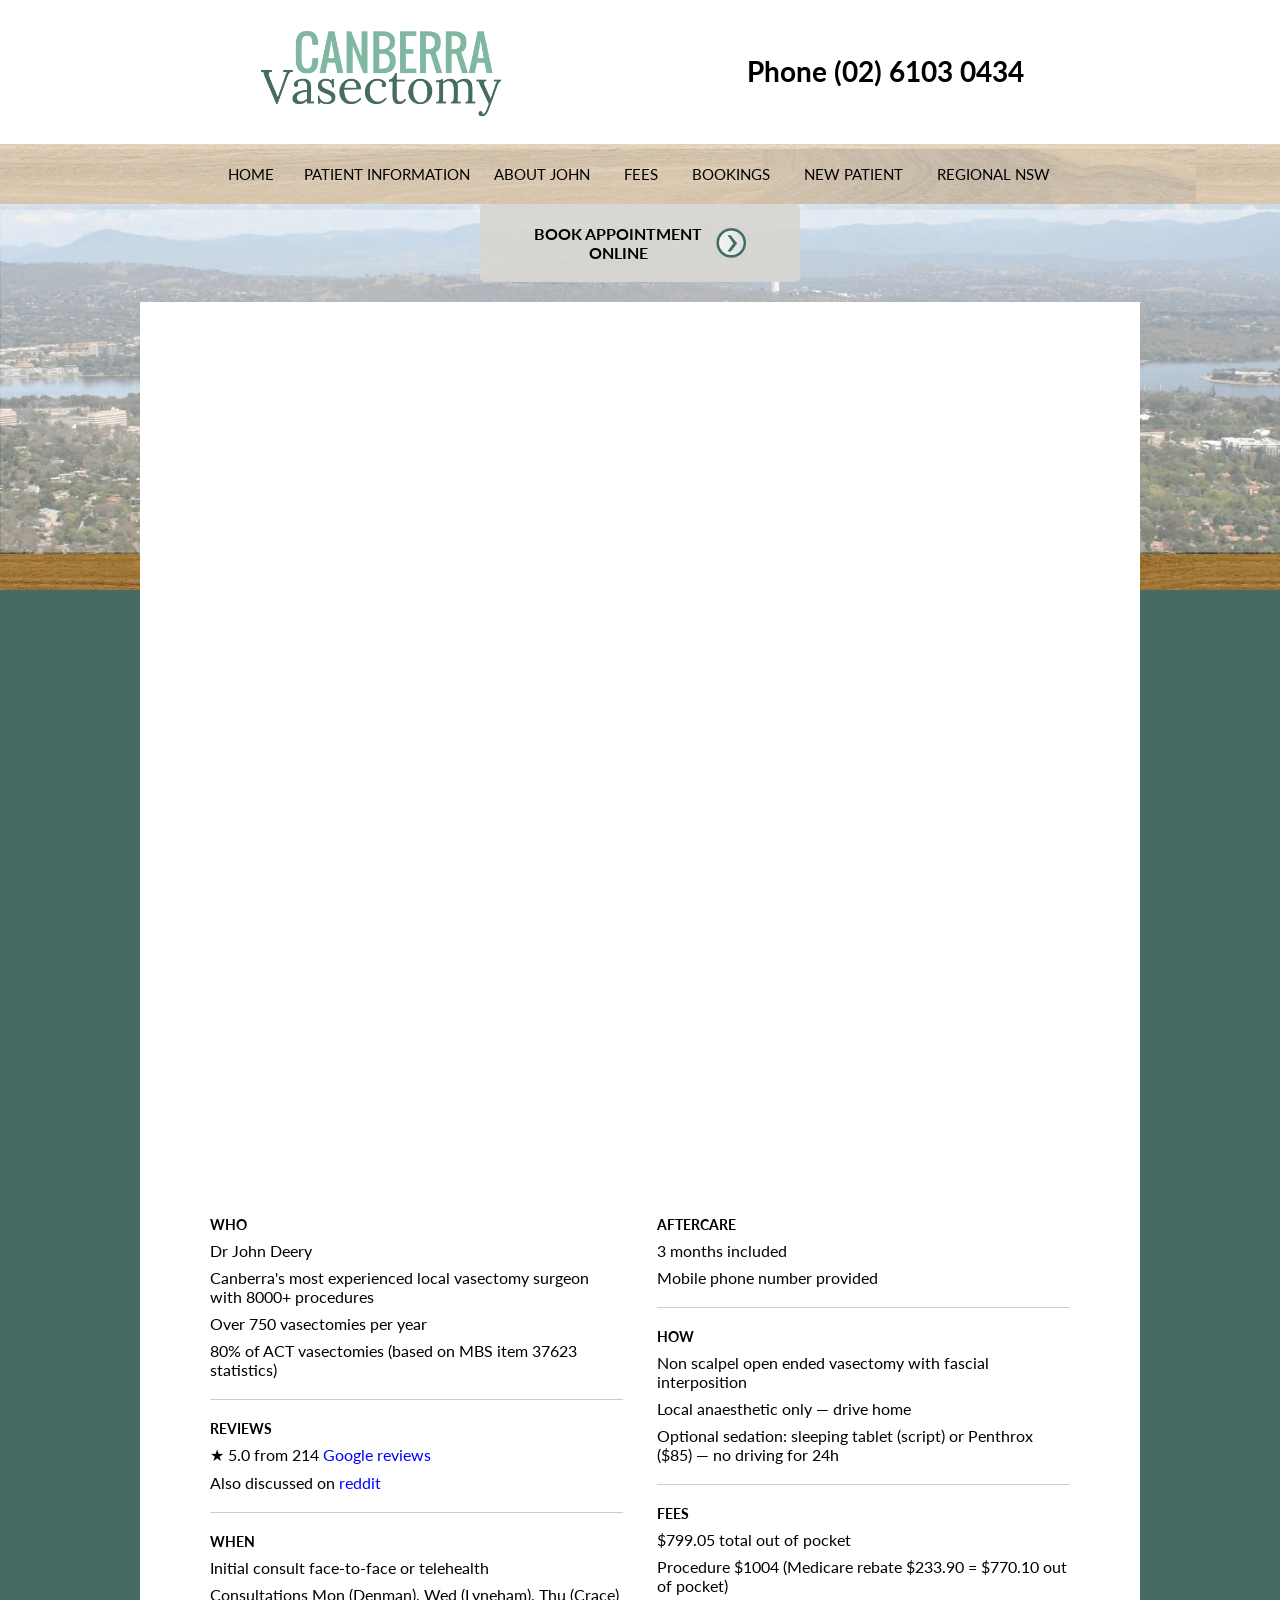
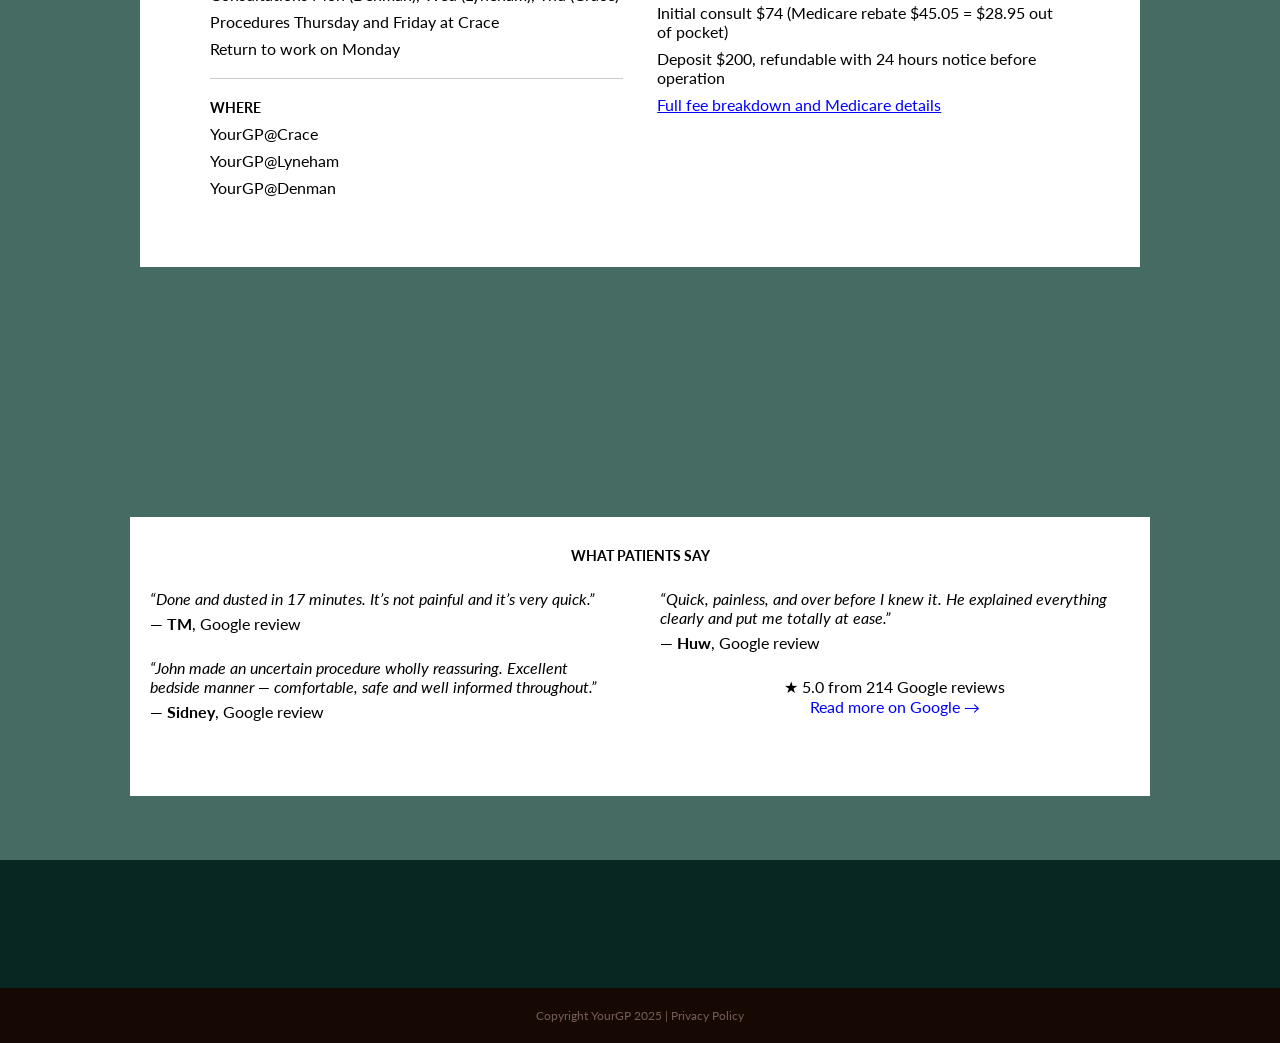
==== commit 326adeb3: "Update initial consult fee to $74 Consult $74 less $45.05 rebate = $28.95 out of pocket. Total fees " ====
--- a/index.html
+++ b/index.html
@@ -10,7 +10,7 @@
  title="Introduction (Copy)"></iframe></div> <script defer src="https://player.vimeo.com/api/player.js"></script> </div><div class="video-item"><div style="padding:56.25% 0 0 0;position:relative;"><iframe
  src="https://player.vimeo.com/video/875816113?badge=0&autopause=0&quality_selector=1&progress_bar=1&player_id=0&app_id=58479"
  frameborder="0" allow="autoplay; fullscreen; picture-in-picture"
- style="position:absolute;top:0;left:0;width:100%;height:100%;" title="Explanatory Video"></iframe></div>  </div></div><div class="column-container"><div class="column column-one"><div><h3 class="info__heading">WHO</h3><p>Dr John Deery</p><p>Canberra's most experienced local vasectomy surgeon with 8000+ procedures</p><p>Over 750 vasectomies per year</p><p>80% of ACT vasectomies (based on MBS item 37623 statistics)</p></div><hr style="border: 0; border-top: 1px solid #ccc; margin: 20px 0;"><div><h3 class="info__heading">REVIEWS</h3><p>★ 5.0 from 214 <a href="https://yourgp.group/VasectomyReviews" style="color: #0000ff" rel="noopener noreferrer">Google reviews</a></p><p>Also discussed on <a href="https://yourgp.group/reditreviews" style="color: #0000ff" rel="noopener noreferrer">reddit</a></p></div><hr style="border: 0; border-top: 1px solid #ccc; margin: 20px 0;"><div><h3 class="info__heading">WHEN</h3><p>Initial consult face-to-face or telehealth</p><p>Consultations Mon (Denman), Wed (Lyneham), Thu (Crace)</p><p>Procedures Thursday and Friday at Crace</p><p>Return to work on Monday</p></div><hr style="border: 0; border-top: 1px solid #ccc; margin: 20px 0;"><div><h3 class="info__heading">WHERE</h3><p>YourGP@Crace</p><p>YourGP@Lyneham</p><p>YourGP@Denman</p></div></div><div class="column column-two"><div><h3 class="info__heading">AFTERCARE</h3><p>3 months included</p><p>Mobile phone number provided</p></div><hr style="border: 0; border-top: 1px solid #ccc; margin: 20px 0;"><div><h3 class="info__heading">HOW</h3><p>Non scalpel open ended vasectomy with fascial interposition</p><p>Local anaesthetic only &mdash; drive home</p><p>Optional sedation: sleeping tablet (script) or Penthrox ($85) &mdash; no driving for 24h</p></div><hr style="border: 0; border-top: 1px solid #ccc; margin: 20px 0;"><div><h3 class="info__heading">FEES</h3><p>$795.05 total out of pocket</p><p>Procedure $1004 (Medicare rebate $233.90 = $770.10 out of pocket)</p><p>Initial consult $70 (Medicare rebate $45.05 = $24.95 out of pocket)</p><p>Deposit $200, refundable with 24 hours notice before operation</p><p><a href="fees" style="color: #0000ff; text-decoration: underline;">Full fee breakdown and Medicare details</a></p></div></div></div></section><section class="content--white" style="padding: 30px 20px 50px;"><h3 class="info__heading" style="text-align: center; margin-bottom: 25px;">WHAT PATIENTS SAY</h3><div class="column-container"><div class="column column-one"><p style="font-style: italic; margin: 0 0 6px 0;">&ldquo;Done and dusted in 17 minutes. It&rsquo;s not painful and it&rsquo;s very quick.&rdquo;</p><p style="margin: 0 0 25px 0;">&mdash; <strong>TM</strong>, Google review</p><p style="font-style: italic; margin: 0 0 6px 0;">&ldquo;John made an uncertain procedure wholly reassuring. Excellent bedside manner &mdash; comfortable, safe and well informed throughout.&rdquo;</p><p style="margin: 0 0 25px 0;">&mdash; <strong>Sidney</strong>, Google review</p></div><div class="column column-two"><p style="font-style: italic; margin: 0 0 6px 0;">&ldquo;Quick, painless, and over before I knew it. He explained everything clearly and put me totally at ease.&rdquo;</p><p style="margin: 0 0 25px 0;">&mdash; <strong>Huw</strong>, Google review</p><p style="text-align: center; margin-top: 20px;">&#9733; 5.0 from 214 Google reviews<br><a href="https://yourgp.group/VasectomyReviews" style="color: #0000ff;" rel="noopener noreferrer">Read more on Google &rarr;</a></p></div></div></section></div><footer><div class="footer-1"><div class="content"></div></div><div class="footer-2"><p>Copyright YourGP 2025 | <a href="privacy-policy/">Privacy Policy</a></p></div></footer><script src="js/main.js"></script>
+ style="position:absolute;top:0;left:0;width:100%;height:100%;" title="Explanatory Video"></iframe></div>  </div></div><div class="column-container"><div class="column column-one"><div><h3 class="info__heading">WHO</h3><p>Dr John Deery</p><p>Canberra's most experienced local vasectomy surgeon with 8000+ procedures</p><p>Over 750 vasectomies per year</p><p>80% of ACT vasectomies (based on MBS item 37623 statistics)</p></div><hr style="border: 0; border-top: 1px solid #ccc; margin: 20px 0;"><div><h3 class="info__heading">REVIEWS</h3><p>★ 5.0 from 214 <a href="https://yourgp.group/VasectomyReviews" style="color: #0000ff" rel="noopener noreferrer">Google reviews</a></p><p>Also discussed on <a href="https://yourgp.group/reditreviews" style="color: #0000ff" rel="noopener noreferrer">reddit</a></p></div><hr style="border: 0; border-top: 1px solid #ccc; margin: 20px 0;"><div><h3 class="info__heading">WHEN</h3><p>Initial consult face-to-face or telehealth</p><p>Consultations Mon (Denman), Wed (Lyneham), Thu (Crace)</p><p>Procedures Thursday and Friday at Crace</p><p>Return to work on Monday</p></div><hr style="border: 0; border-top: 1px solid #ccc; margin: 20px 0;"><div><h3 class="info__heading">WHERE</h3><p>YourGP@Crace</p><p>YourGP@Lyneham</p><p>YourGP@Denman</p></div></div><div class="column column-two"><div><h3 class="info__heading">AFTERCARE</h3><p>3 months included</p><p>Mobile phone number provided</p></div><hr style="border: 0; border-top: 1px solid #ccc; margin: 20px 0;"><div><h3 class="info__heading">HOW</h3><p>Non scalpel open ended vasectomy with fascial interposition</p><p>Local anaesthetic only &mdash; drive home</p><p>Optional sedation: sleeping tablet (script) or Penthrox ($85) &mdash; no driving for 24h</p></div><hr style="border: 0; border-top: 1px solid #ccc; margin: 20px 0;"><div><h3 class="info__heading">FEES</h3><p>$799.05 total out of pocket</p><p>Procedure $1004 (Medicare rebate $233.90 = $770.10 out of pocket)</p><p>Initial consult $74 (Medicare rebate $45.05 = $28.95 out of pocket)</p><p>Deposit $200, refundable with 24 hours notice before operation</p><p><a href="fees" style="color: #0000ff; text-decoration: underline;">Full fee breakdown and Medicare details</a></p></div></div></div></section><section class="content--white" style="padding: 30px 20px 50px;"><h3 class="info__heading" style="text-align: center; margin-bottom: 25px;">WHAT PATIENTS SAY</h3><div class="column-container"><div class="column column-one"><p style="font-style: italic; margin: 0 0 6px 0;">&ldquo;Done and dusted in 17 minutes. It&rsquo;s not painful and it&rsquo;s very quick.&rdquo;</p><p style="margin: 0 0 25px 0;">&mdash; <strong>TM</strong>, Google review</p><p style="font-style: italic; margin: 0 0 6px 0;">&ldquo;John made an uncertain procedure wholly reassuring. Excellent bedside manner &mdash; comfortable, safe and well informed throughout.&rdquo;</p><p style="margin: 0 0 25px 0;">&mdash; <strong>Sidney</strong>, Google review</p></div><div class="column column-two"><p style="font-style: italic; margin: 0 0 6px 0;">&ldquo;Quick, painless, and over before I knew it. He explained everything clearly and put me totally at ease.&rdquo;</p><p style="margin: 0 0 25px 0;">&mdash; <strong>Huw</strong>, Google review</p><p style="text-align: center; margin-top: 20px;">&#9733; 5.0 from 214 Google reviews<br><a href="https://yourgp.group/VasectomyReviews" style="color: #0000ff;" rel="noopener noreferrer">Read more on Google &rarr;</a></p></div></div></section></div><footer><div class="footer-1"><div class="content"></div></div><div class="footer-2"><p>Copyright YourGP 2025 | <a href="privacy-policy/">Privacy Policy</a></p></div></footer><script src="js/main.js"></script>
 <script type="application/ld+json">
 {
   "@context": "https://schema.org",
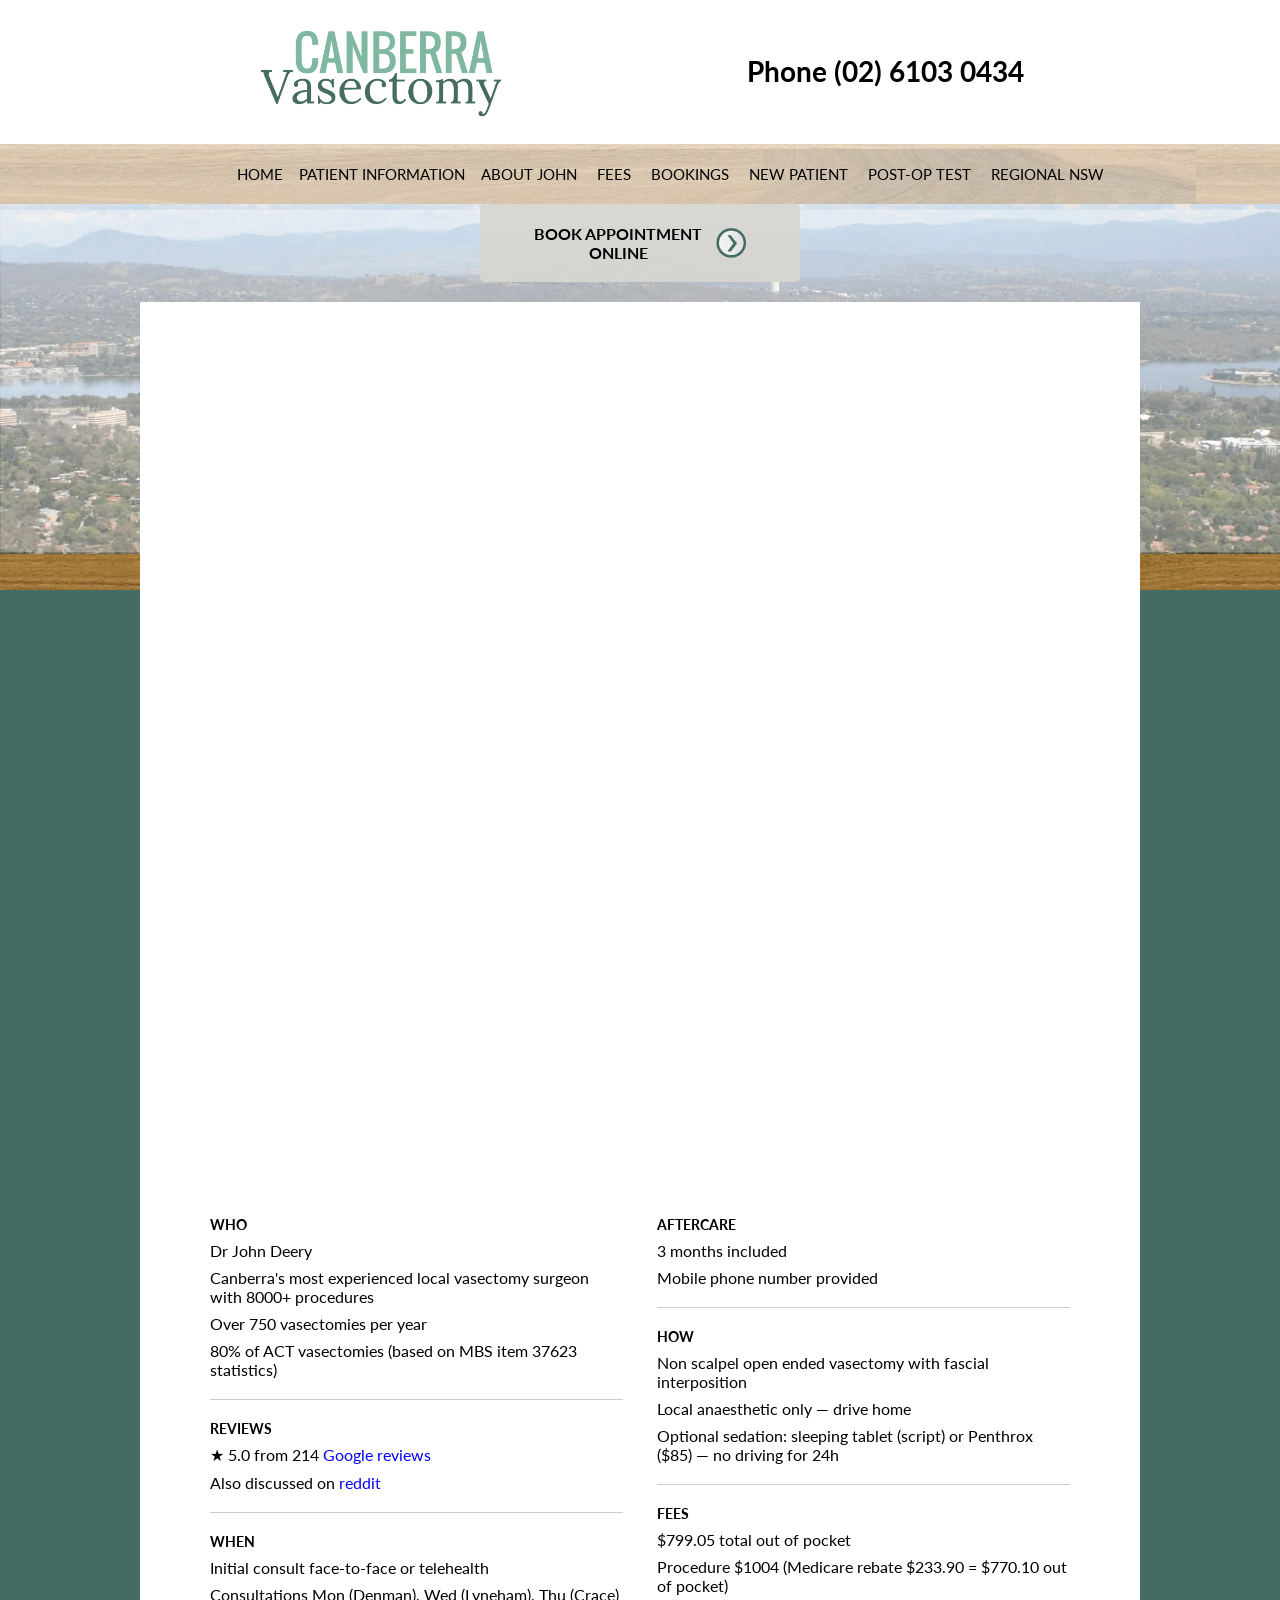
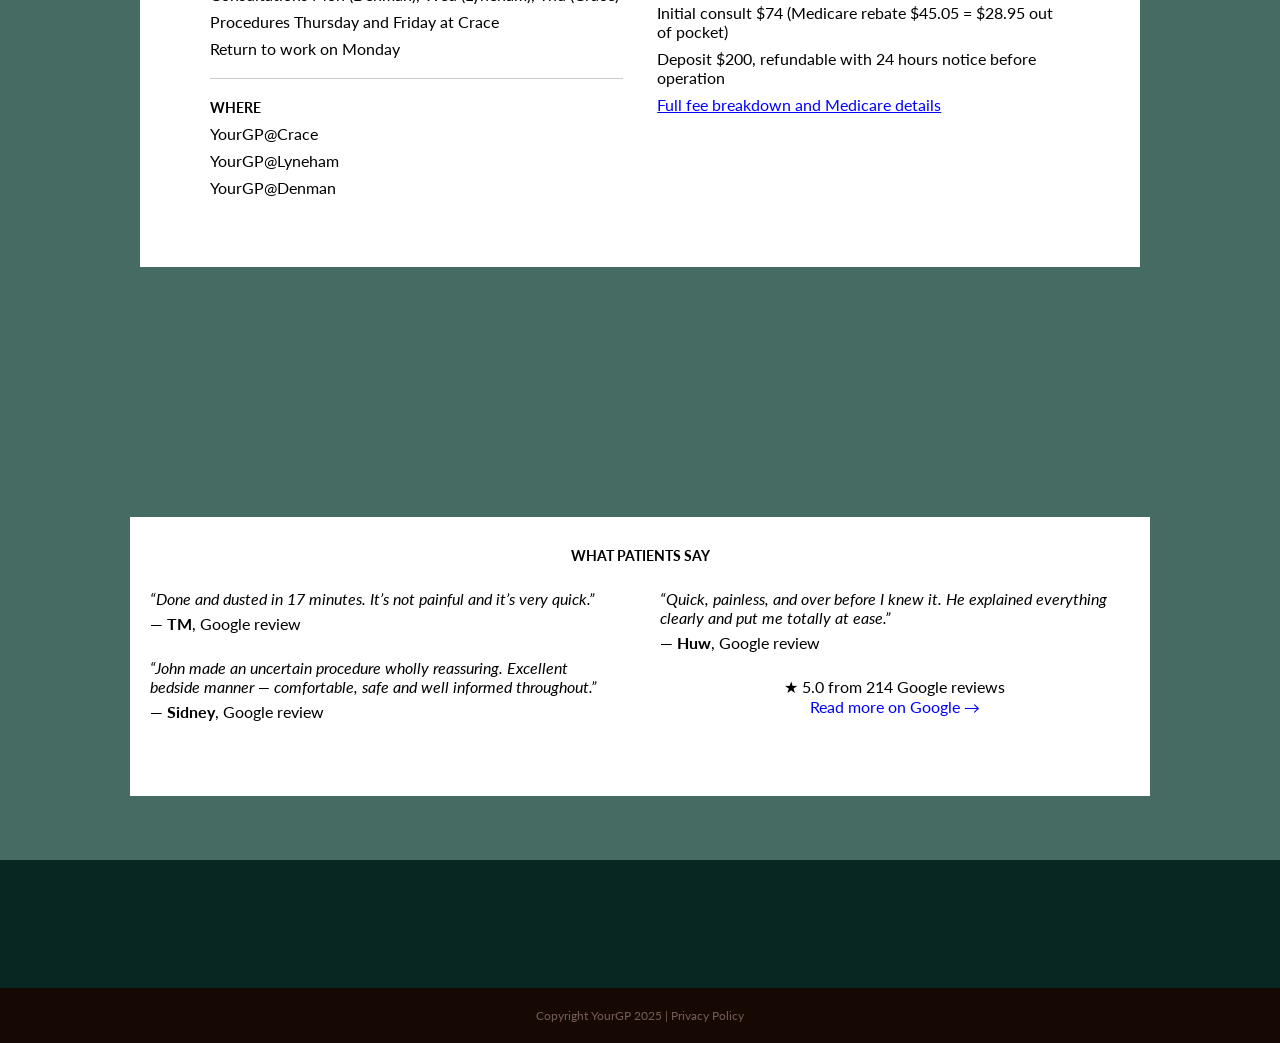
==== commit e8056d34: "Add POST-OP TEST menu item for sample drop-off page Moves the Sample Drop-Off Locations link out of " ====
--- a/index.html
+++ b/index.html
@@ -3,7 +3,7 @@
 j=d.createElement(s),dl=l!='dataLayer'?'&l='+l:'';j.async=true;j.src=
 'https://www.googletagmanager.com/gtm.js?id='+i+dl;f.parentNode.insertBefore(j,f);
 })(window,document,'script','dataLayer','GTM-5C7MKW4');</script>
-<!-- End Google Tag Manager --></head><body class="home page"><!-- Google Tag Manager (noscript) --><noscript><iframe src="https://www.googletagmanager.com/ns.html?id=GTM-5C7MKW4" height="0" width="0" style="display:none;visibility:hidden"></iframe></noscript><!-- End Google Tag Manager (noscript) --><header class="desktop header-top"><div> <img src="images/logo-top.png" alt="Canberra Vasectomy"/><h2 style="display: inline-block; float: right; margin-top: 30px;"><a href="tel:0261030434" style="color: inherit; text-decoration: none;">Phone (02) 6103 0434</a></h2><div class="clearfix"></div></div><div class="clearfix"></div></header><header class="desktop header-bottom"><nav><ul> <a href="./"><li><h5>HOME</h5></li></a><li class="menu-item-has-children"><h5>PATIENT INFORMATION</h5><ul class="sub-menu"><li><a href="faq">FAQ</a></li><li><a href="pre-operation-instructions">Pre Operation Instructions</a></li><li><a href="post-operation-instructions">Post Operation Care Instructions</a></li><li><a href="sample-drop-off">Sample Drop-Off Locations</a></li></ul></li> <a href="john"><li><h5>ABOUT JOHN</h5></li></a> <a href="fees"><li><h5>FEES</h5></li></a> <a href="bookings"><li><h5>BOOKINGS</h5></li></a> <a href="new-patient"><li><h5>NEW PATIENT</h5></li></a> <a href="regional-nsw/"><li><h5>REGIONAL NSW</h5></li></a></ul><div class="clearfix"></div></nav></header><header class="mobile header-top"><div> <img src="images/logo-top.png" alt="Canberra Vasectomy"/> <img id="hamburger" src="images/mobile-menu.png" alt="Menu"/><div class="clearfix"></div></div><div class="clearfix"></div></header><header class="mobile header-bottom"><nav><ul><li><h5><a href="tel:0261030434" style="color: inherit; text-decoration: none;">Phone (02) 6103 0434</a></h5></li></ul><div class="clearfix"></div></nav></header><div class="dropdown mobile"><nav><ul> <a href="./"><li>HOME</li></a><li class="menu-item-has-children"> <span class="toggle-label">PATIENT INFORMATION</span><ul class="sub-menu"><li><a href="faq">FAQ</a></li><li><a href="pre-operation-instructions">Pre Operation Instructions</a></li><li><a href="post-operation-instructions">Post Operation Care Instructions</a></li><li><a href="sample-drop-off">Sample Drop-Off Locations</a></li></ul></li> <a href="john"><li>ABOUT JOHN</li></a> <a href="fees"><li>FEES</li></a> <a href="bookings"><li>BOOKINGS</li></a> <a href="new-patient"><li>NEW PATIENT</li></a> <a href="regional-nsw/"><li>REGIONAL NSW</li></a></ul></nav></div><div class="container-fluid"><h1 class="sr-only">Canberra Vasectomy - Dr John Deery</h1><div class="layer-1-background"></div><div class="banner-image"><div></div></div><div class="content-wrapper content-wrapper-ex"> <a class="book-now" href="https://canberravasectomy.com.au/bookings"><section class="content first" style="position:relative;"><h6 style="text-align: center;">BOOK APPOINTMENT<br>ONLINE</h6> <img src="images/button-arrow.png" alt="" /></section> </a><section class="content--white content--white-ex"><div class="video-container"><div class="video-item"><div style="padding:56.25% 0 0 0;position:relative;"><iframe
+<!-- End Google Tag Manager --></head><body class="home page"><!-- Google Tag Manager (noscript) --><noscript><iframe src="https://www.googletagmanager.com/ns.html?id=GTM-5C7MKW4" height="0" width="0" style="display:none;visibility:hidden"></iframe></noscript><!-- End Google Tag Manager (noscript) --><header class="desktop header-top"><div> <img src="images/logo-top.png" alt="Canberra Vasectomy"/><h2 style="display: inline-block; float: right; margin-top: 30px;"><a href="tel:0261030434" style="color: inherit; text-decoration: none;">Phone (02) 6103 0434</a></h2><div class="clearfix"></div></div><div class="clearfix"></div></header><header class="desktop header-bottom"><nav><ul> <a href="./"><li><h5>HOME</h5></li></a><li class="menu-item-has-children"><h5>PATIENT INFORMATION</h5><ul class="sub-menu"><li><a href="faq">FAQ</a></li><li><a href="pre-operation-instructions">Pre Operation Instructions</a></li><li><a href="post-operation-instructions">Post Operation Care Instructions</a></li></ul></li> <a href="john"><li><h5>ABOUT JOHN</h5></li></a> <a href="fees"><li><h5>FEES</h5></li></a> <a href="bookings"><li><h5>BOOKINGS</h5></li></a> <a href="new-patient"><li><h5>NEW PATIENT</h5></li></a> <a href="sample-drop-off"><li><h5>POST-OP TEST</h5></li></a> <a href="regional-nsw/"><li><h5>REGIONAL NSW</h5></li></a></ul><div class="clearfix"></div></nav></header><header class="mobile header-top"><div> <img src="images/logo-top.png" alt="Canberra Vasectomy"/> <img id="hamburger" src="images/mobile-menu.png" alt="Menu"/><div class="clearfix"></div></div><div class="clearfix"></div></header><header class="mobile header-bottom"><nav><ul><li><h5><a href="tel:0261030434" style="color: inherit; text-decoration: none;">Phone (02) 6103 0434</a></h5></li></ul><div class="clearfix"></div></nav></header><div class="dropdown mobile"><nav><ul> <a href="./"><li>HOME</li></a><li class="menu-item-has-children"> <span class="toggle-label">PATIENT INFORMATION</span><ul class="sub-menu"><li><a href="faq">FAQ</a></li><li><a href="pre-operation-instructions">Pre Operation Instructions</a></li><li><a href="post-operation-instructions">Post Operation Care Instructions</a></li></ul></li> <a href="john"><li>ABOUT JOHN</li></a> <a href="fees"><li>FEES</li></a> <a href="bookings"><li>BOOKINGS</li></a> <a href="new-patient"><li>NEW PATIENT</li></a> <a href="sample-drop-off"><li>POST-OP TEST</li></a> <a href="regional-nsw/"><li>REGIONAL NSW</li></a></ul></nav></div><div class="container-fluid"><h1 class="sr-only">Canberra Vasectomy - Dr John Deery</h1><div class="layer-1-background"></div><div class="banner-image"><div></div></div><div class="content-wrapper content-wrapper-ex"> <a class="book-now" href="https://canberravasectomy.com.au/bookings"><section class="content first" style="position:relative;"><h6 style="text-align: center;">BOOK APPOINTMENT<br>ONLINE</h6> <img src="images/button-arrow.png" alt="" /></section> </a><section class="content--white content--white-ex"><div class="video-container"><div class="video-item"><div style="padding:56.25% 0 0 0;position:relative;"><iframe
  src="https://player.vimeo.com/video/875812330?h=33b336a234&badge=0&autopause=0&quality_selector=1&progress_bar=1&player_id=0&app_id=58479"
  frameborder="0" allow="autoplay; fullscreen; picture-in-picture"
  style="position:absolute;top:0;left:0;width:100%;height:100%;"
--- a/css/style.css
+++ b/css/style.css
@@ -1023,7 +1023,17 @@
 
 /* Style adjustments for the main menu links (optional) */
 header.desktop.header-bottom nav ul a li h5 {
-    padding-right: 10px; /* Example: Add spacing to other menu items */
+    padding-right: 4px; /* Example: Add spacing to other menu items */
+}
+
+/* Tighter spacing so all desktop menu items fit on one line */
+header.desktop.header-bottom nav {
+    width: 960px;
+    max-width: 100%;
+}
+
+header.desktop.header-bottom nav ul li {
+    margin-right: 12px;
 }
 
 /* Mobile Menu Styles (Adapt existing mobile styles) */
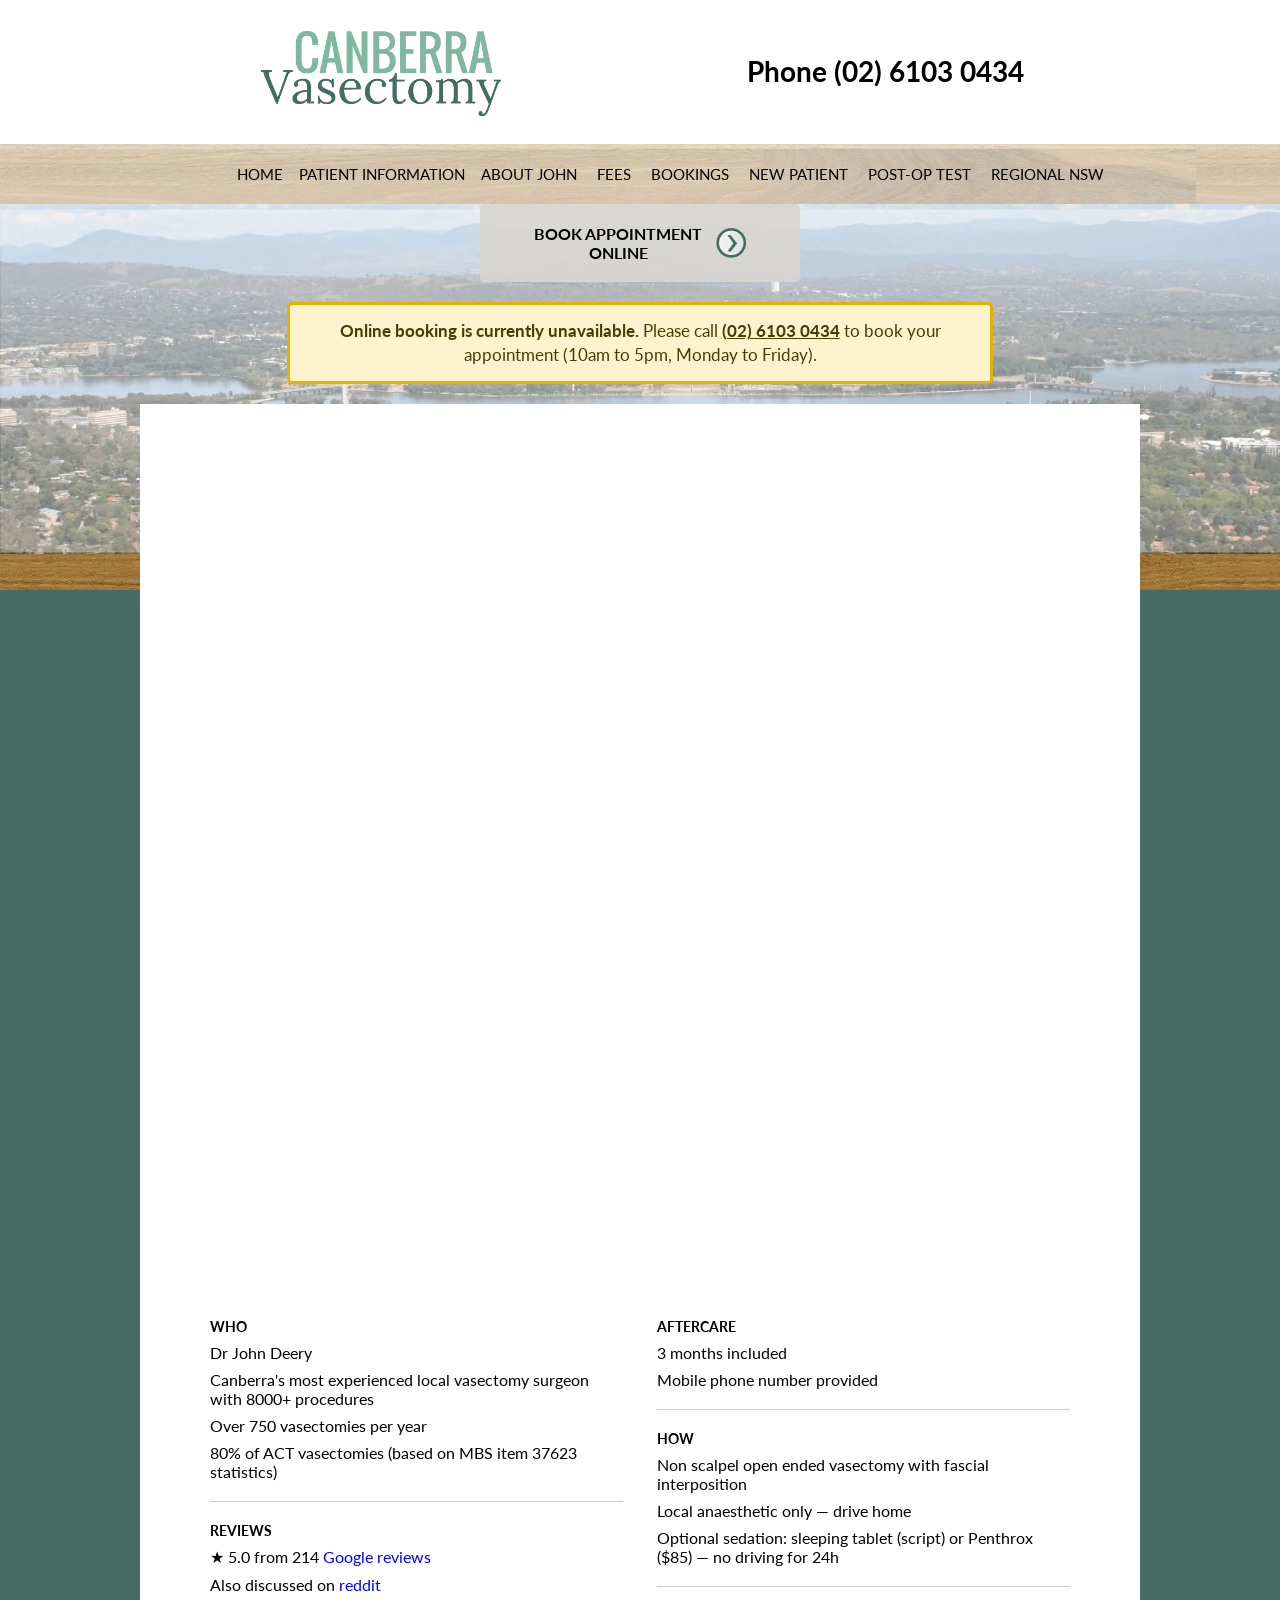
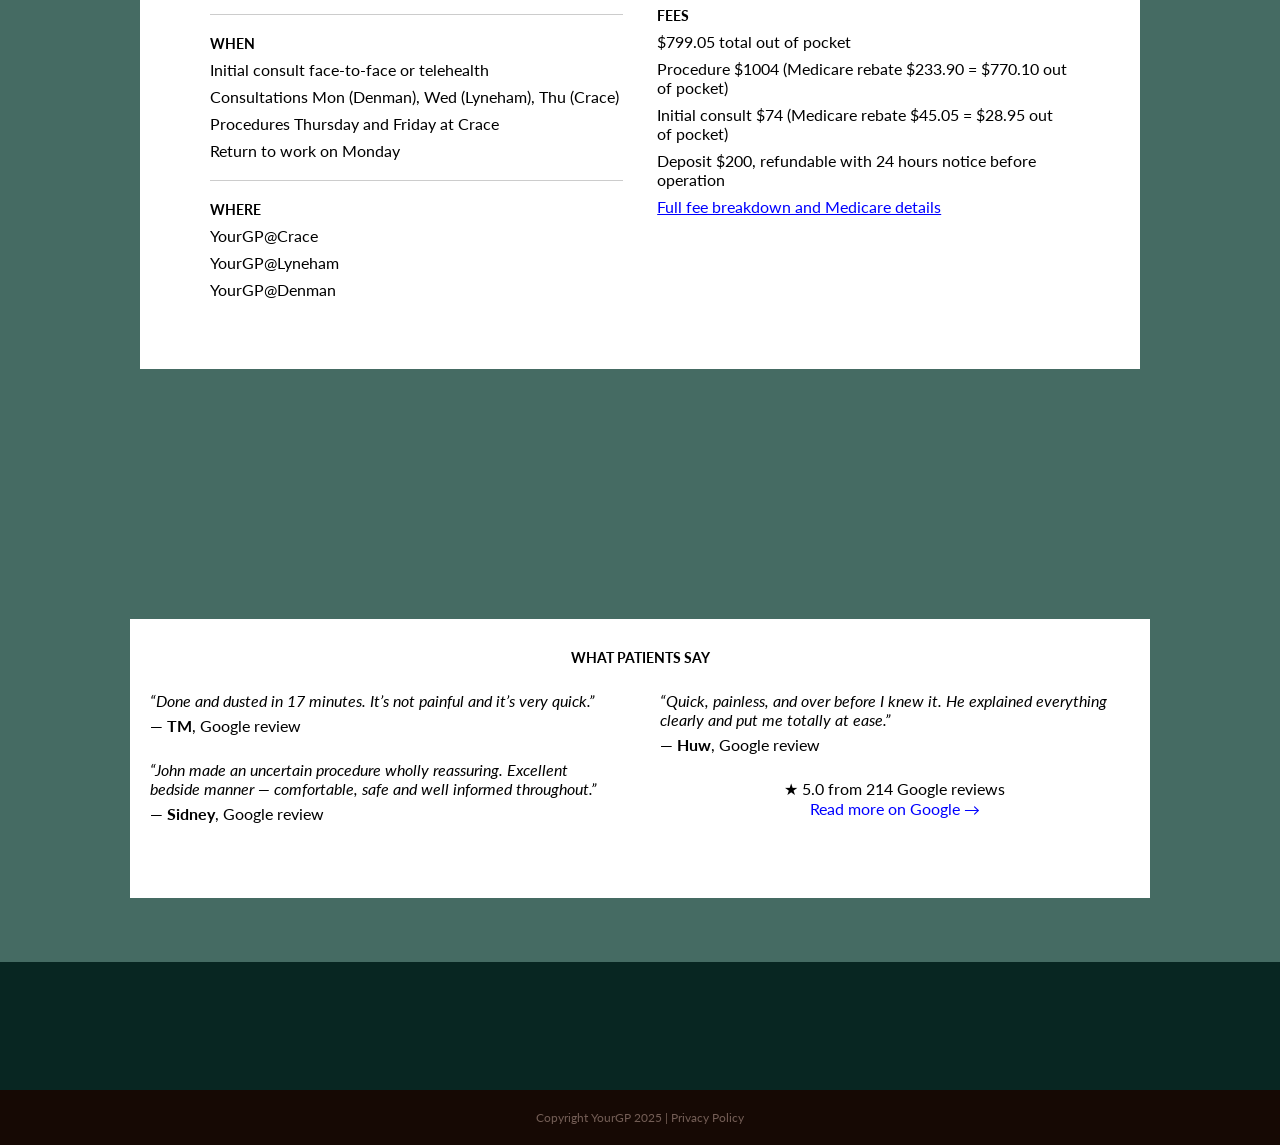
==== commit 4a9bfad4: "Add notice that online booking is unavailable, asking patients to call Co-Authored-By: Claude Opus 5" ====
--- a/index.html
+++ b/index.html
@@ -3,7 +3,7 @@
 j=d.createElement(s),dl=l!='dataLayer'?'&l='+l:'';j.async=true;j.src=
 'https://www.googletagmanager.com/gtm.js?id='+i+dl;f.parentNode.insertBefore(j,f);
 })(window,document,'script','dataLayer','GTM-5C7MKW4');</script>
-<!-- End Google Tag Manager --></head><body class="home page"><!-- Google Tag Manager (noscript) --><noscript><iframe src="https://www.googletagmanager.com/ns.html?id=GTM-5C7MKW4" height="0" width="0" style="display:none;visibility:hidden"></iframe></noscript><!-- End Google Tag Manager (noscript) --><header class="desktop header-top"><div> <img src="images/logo-top.png" alt="Canberra Vasectomy"/><h2 style="display: inline-block; float: right; margin-top: 30px;"><a href="tel:0261030434" style="color: inherit; text-decoration: none;">Phone (02) 6103 0434</a></h2><div class="clearfix"></div></div><div class="clearfix"></div></header><header class="desktop header-bottom"><nav><ul> <a href="./"><li><h5>HOME</h5></li></a><li class="menu-item-has-children"><h5>PATIENT INFORMATION</h5><ul class="sub-menu"><li><a href="faq">FAQ</a></li><li><a href="pre-operation-instructions">Pre Operation Instructions</a></li><li><a href="post-operation-instructions">Post Operation Care Instructions</a></li></ul></li> <a href="john"><li><h5>ABOUT JOHN</h5></li></a> <a href="fees"><li><h5>FEES</h5></li></a> <a href="bookings"><li><h5>BOOKINGS</h5></li></a> <a href="new-patient"><li><h5>NEW PATIENT</h5></li></a> <a href="sample-drop-off"><li><h5>POST-OP TEST</h5></li></a> <a href="regional-nsw/"><li><h5>REGIONAL NSW</h5></li></a></ul><div class="clearfix"></div></nav></header><header class="mobile header-top"><div> <img src="images/logo-top.png" alt="Canberra Vasectomy"/> <img id="hamburger" src="images/mobile-menu.png" alt="Menu"/><div class="clearfix"></div></div><div class="clearfix"></div></header><header class="mobile header-bottom"><nav><ul><li><h5><a href="tel:0261030434" style="color: inherit; text-decoration: none;">Phone (02) 6103 0434</a></h5></li></ul><div class="clearfix"></div></nav></header><div class="dropdown mobile"><nav><ul> <a href="./"><li>HOME</li></a><li class="menu-item-has-children"> <span class="toggle-label">PATIENT INFORMATION</span><ul class="sub-menu"><li><a href="faq">FAQ</a></li><li><a href="pre-operation-instructions">Pre Operation Instructions</a></li><li><a href="post-operation-instructions">Post Operation Care Instructions</a></li></ul></li> <a href="john"><li>ABOUT JOHN</li></a> <a href="fees"><li>FEES</li></a> <a href="bookings"><li>BOOKINGS</li></a> <a href="new-patient"><li>NEW PATIENT</li></a> <a href="sample-drop-off"><li>POST-OP TEST</li></a> <a href="regional-nsw/"><li>REGIONAL NSW</li></a></ul></nav></div><div class="container-fluid"><h1 class="sr-only">Canberra Vasectomy - Dr John Deery</h1><div class="layer-1-background"></div><div class="banner-image"><div></div></div><div class="content-wrapper content-wrapper-ex"> <a class="book-now" href="https://canberravasectomy.com.au/bookings"><section class="content first" style="position:relative;"><h6 style="text-align: center;">BOOK APPOINTMENT<br>ONLINE</h6> <img src="images/button-arrow.png" alt="" /></section> </a><section class="content--white content--white-ex"><div class="video-container"><div class="video-item"><div style="padding:56.25% 0 0 0;position:relative;"><iframe
+<!-- End Google Tag Manager --></head><body class="home page"><!-- Google Tag Manager (noscript) --><noscript><iframe src="https://www.googletagmanager.com/ns.html?id=GTM-5C7MKW4" height="0" width="0" style="display:none;visibility:hidden"></iframe></noscript><!-- End Google Tag Manager (noscript) --><header class="desktop header-top"><div> <img src="images/logo-top.png" alt="Canberra Vasectomy"/><h2 style="display: inline-block; float: right; margin-top: 30px;"><a href="tel:0261030434" style="color: inherit; text-decoration: none;">Phone (02) 6103 0434</a></h2><div class="clearfix"></div></div><div class="clearfix"></div></header><header class="desktop header-bottom"><nav><ul> <a href="./"><li><h5>HOME</h5></li></a><li class="menu-item-has-children"><h5>PATIENT INFORMATION</h5><ul class="sub-menu"><li><a href="faq">FAQ</a></li><li><a href="pre-operation-instructions">Pre Operation Instructions</a></li><li><a href="post-operation-instructions">Post Operation Care Instructions</a></li></ul></li> <a href="john"><li><h5>ABOUT JOHN</h5></li></a> <a href="fees"><li><h5>FEES</h5></li></a> <a href="bookings"><li><h5>BOOKINGS</h5></li></a> <a href="new-patient"><li><h5>NEW PATIENT</h5></li></a> <a href="sample-drop-off"><li><h5>POST-OP TEST</h5></li></a> <a href="regional-nsw/"><li><h5>REGIONAL NSW</h5></li></a></ul><div class="clearfix"></div></nav></header><header class="mobile header-top"><div> <img src="images/logo-top.png" alt="Canberra Vasectomy"/> <img id="hamburger" src="images/mobile-menu.png" alt="Menu"/><div class="clearfix"></div></div><div class="clearfix"></div></header><header class="mobile header-bottom"><nav><ul><li><h5><a href="tel:0261030434" style="color: inherit; text-decoration: none;">Phone (02) 6103 0434</a></h5></li></ul><div class="clearfix"></div></nav></header><div class="dropdown mobile"><nav><ul> <a href="./"><li>HOME</li></a><li class="menu-item-has-children"> <span class="toggle-label">PATIENT INFORMATION</span><ul class="sub-menu"><li><a href="faq">FAQ</a></li><li><a href="pre-operation-instructions">Pre Operation Instructions</a></li><li><a href="post-operation-instructions">Post Operation Care Instructions</a></li></ul></li> <a href="john"><li>ABOUT JOHN</li></a> <a href="fees"><li>FEES</li></a> <a href="bookings"><li>BOOKINGS</li></a> <a href="new-patient"><li>NEW PATIENT</li></a> <a href="sample-drop-off"><li>POST-OP TEST</li></a> <a href="regional-nsw/"><li>REGIONAL NSW</li></a></ul></nav></div><div class="container-fluid"><h1 class="sr-only">Canberra Vasectomy - Dr John Deery</h1><div class="layer-1-background"></div><div class="banner-image"><div></div></div><div class="content-wrapper content-wrapper-ex"> <a class="book-now" href="https://canberravasectomy.com.au/bookings"><section class="content first" style="position:relative;"><h6 style="text-align: center;">BOOK APPOINTMENT<br>ONLINE</h6> <img src="images/button-arrow.png" alt="" /></section> </a><div class="site-notice site-notice--home" role="alert"><strong>Online booking is currently unavailable.</strong> Please call <a href="tel:0261030434">(02) 6103 0434</a> to book your appointment (10am to 5pm, Monday to Friday).</div><section class="content--white content--white-ex"><div class="video-container"><div class="video-item"><div style="padding:56.25% 0 0 0;position:relative;"><iframe
  src="https://player.vimeo.com/video/875812330?h=33b336a234&badge=0&autopause=0&quality_selector=1&progress_bar=1&player_id=0&app_id=58479"
  frameborder="0" allow="autoplay; fullscreen; picture-in-picture"
  style="position:absolute;top:0;left:0;width:100%;height:100%;"
--- a/css/style.css
+++ b/css/style.css
@@ -1395,4 +1395,32 @@
     position: relative !important;
     left: 0 !important;
     right: auto !important;
-}+}
+/* Temporary notice: online booking unavailable */
+.site-notice {
+	position: relative;
+	z-index: 50;
+	background-color: #fff3cd;
+	color: #4a3b00;
+	border-bottom: 3px solid #e0b400;
+	padding: 14px 16px;
+	text-align: center;
+	font-family: 'Lato', sans-serif;
+	font-size: 17px;
+	line-height: 1.4;
+}
+.site-notice strong {
+	font-weight: 700;
+}
+.site-notice a {
+	color: #4a3b00;
+	font-weight: 700;
+	text-decoration: underline;
+	white-space: nowrap;
+}
+.site-notice--home {
+	max-width: 668px;
+	margin: 0 auto 20px;
+	border: 3px solid #e0b400;
+	border-radius: 5px;
+}
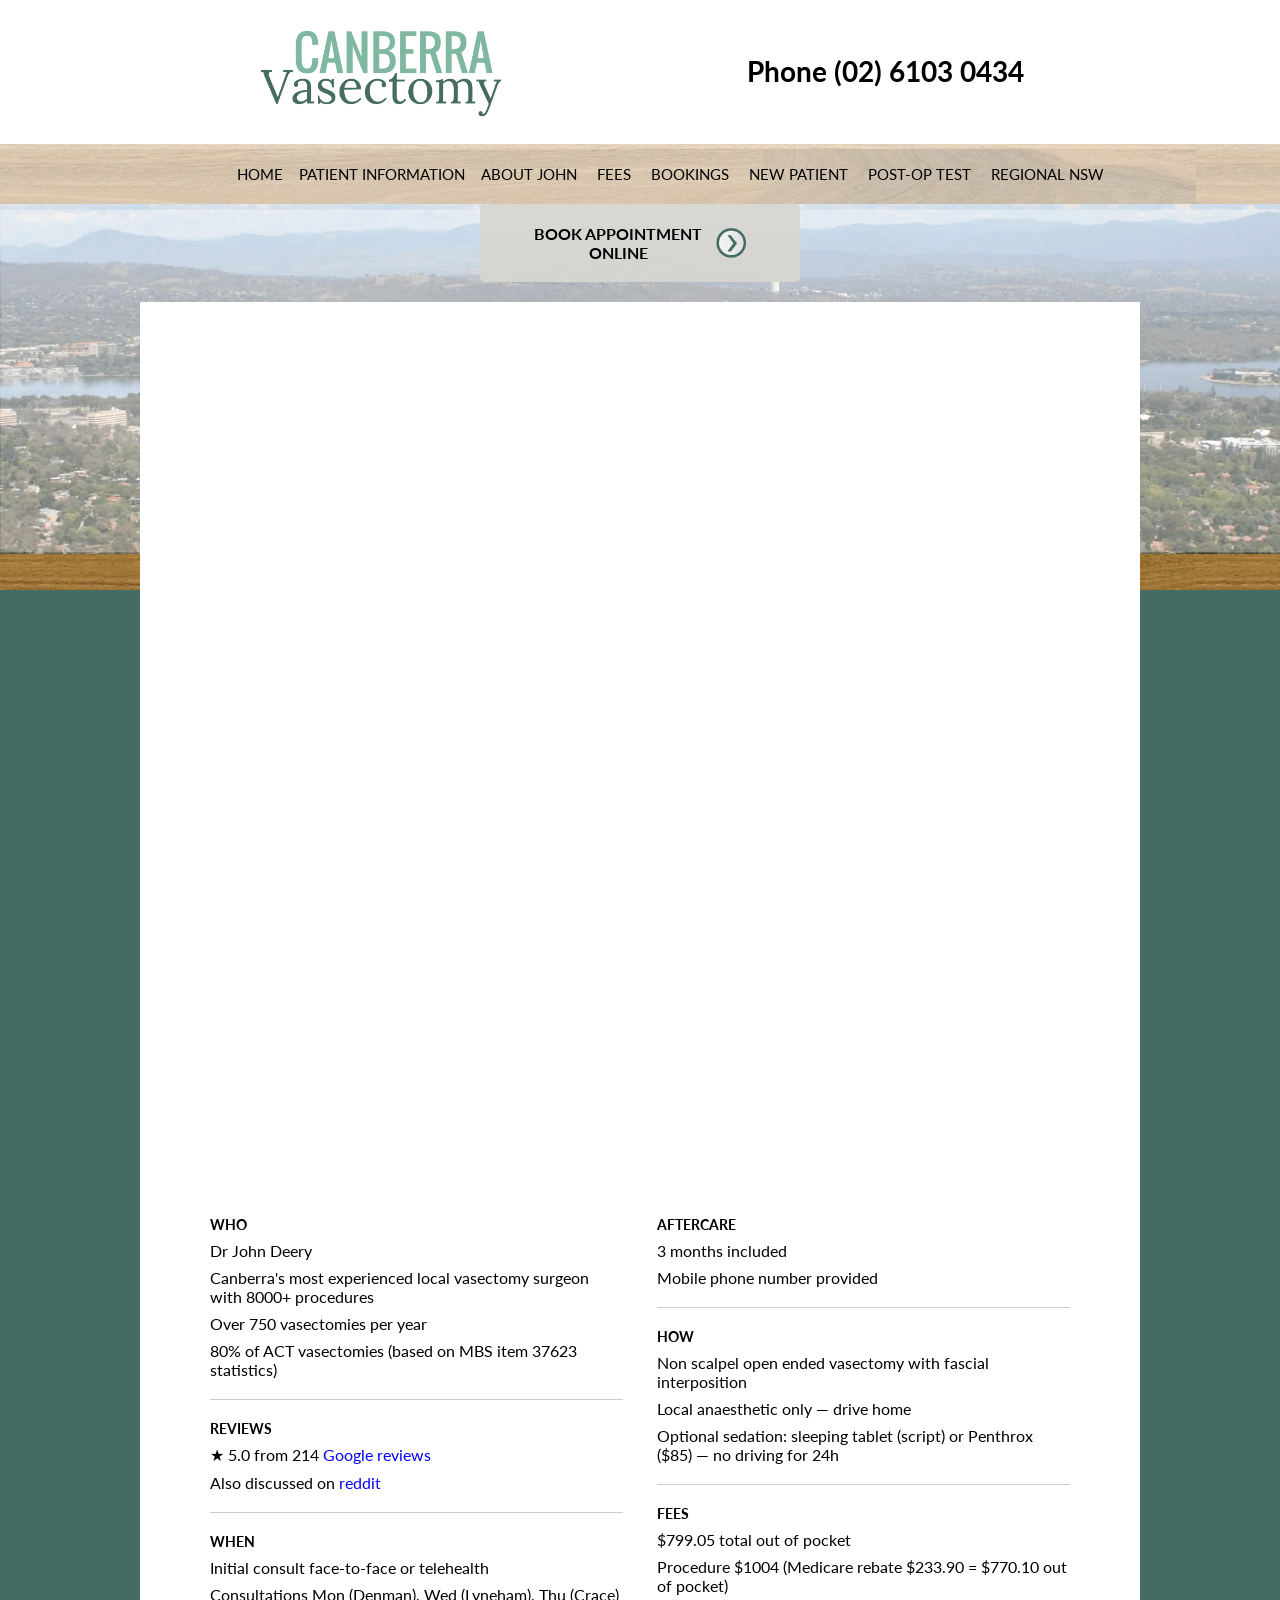
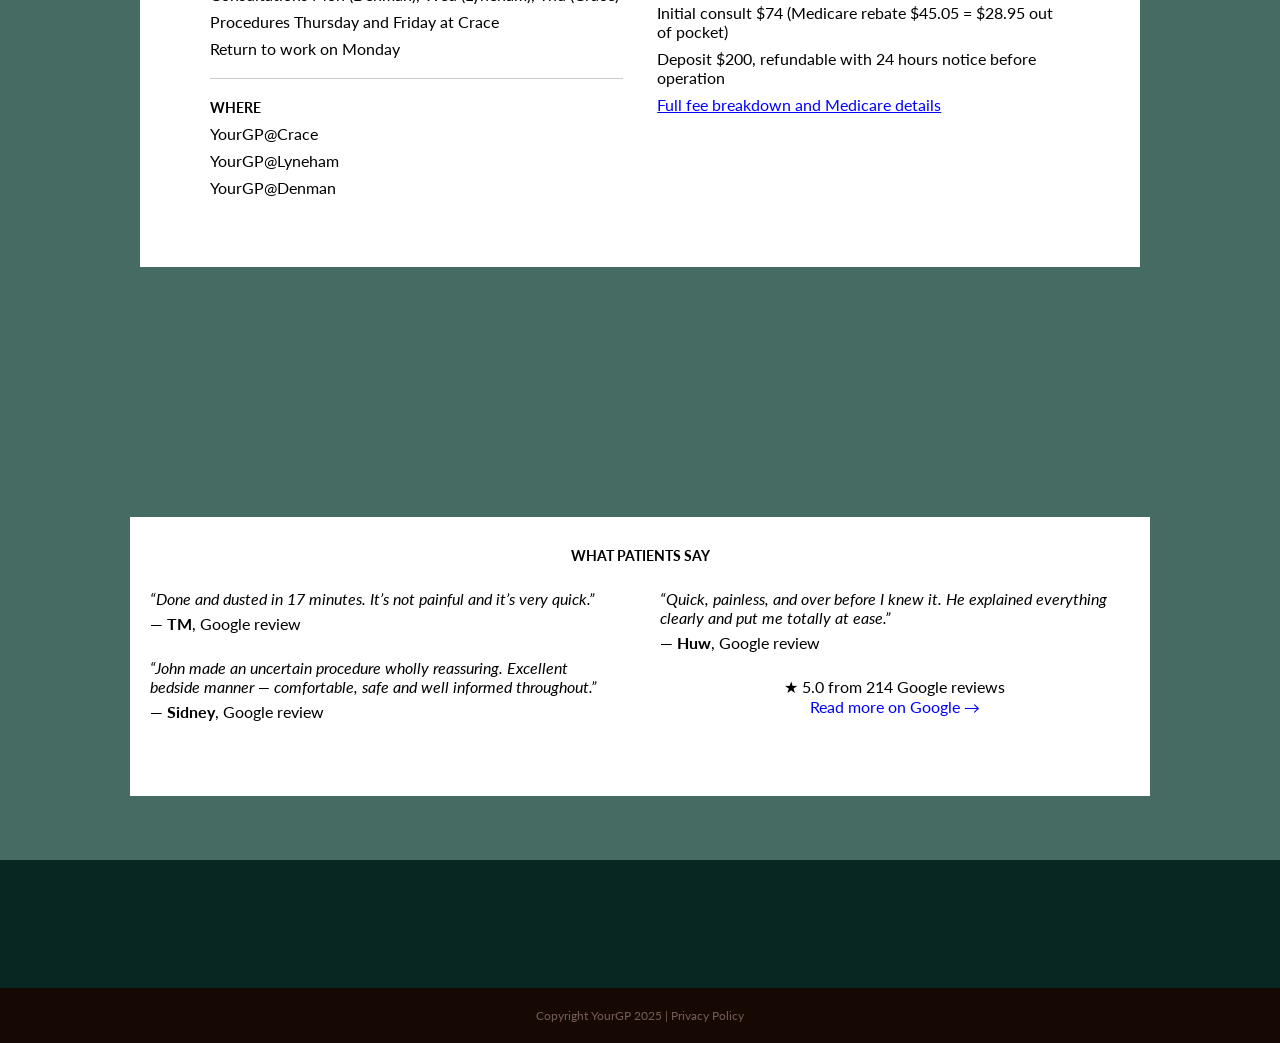
==== commit a9f272e8: "Remove temporary online booking notice Online bookings are working again.  Co-Authored-By: Claude Op" ====
--- a/index.html
+++ b/index.html
@@ -1,9 +1,9 @@
-<!DOCTYPE html><html lang="en-AU"><head><meta charset="UTF-8"><meta name="viewport" content="width=device-width, initial-scale=1"><title>Canberra Vasectomy - Dr John Deery</title><meta name="description" content="Canberra Vasectomy — No-scalpel vasectomy by Dr John Deery. Experienced, comfortable, and convenient. Book your consultation today."><link rel="canonical" href="https://canberravasectomy.com.au/"><meta property="og:type" content="website"><meta property="og:site_name" content="Canberra Vasectomy"><meta property="og:url" content="https://canberravasectomy.com.au/"><meta property="og:title" content="Canberra Vasectomy - Dr John Deery"><meta property="og:description" content="Canberra Vasectomy — No-scalpel vasectomy by Dr John Deery. Experienced, comfortable, and convenient. Book your consultation today."><meta name="twitter:card" content="summary"><meta name="twitter:title" content="Canberra Vasectomy - Dr John Deery"><meta name="twitter:description" content="Canberra Vasectomy — No-scalpel vasectomy by Dr John Deery. Experienced, comfortable, and convenient. Book your consultation today."><link rel="icon" href="favicon.ico"><link rel="alternate" type="text/plain" title="LLM context" href="https://canberravasectomy.com.au/llms.txt"><link rel="stylesheet" href="css/style.css" type="text/css" media="screen" /><link rel='stylesheet' id='googlefonts-css' href='https://fonts.googleapis.com/css?family=Lato%3A300%2C400%2C700%7CLora%3A400%2C700&#038;ver=53585c2b17d026d5ca75cd7c17bdbbac' type='text/css' media='all' /><!-- Google Tag Manager --><script>(function(w,d,s,l,i){w[l]=w[l]||[];w[l].push({'gtm.start':
+<!DOCTYPE html><html lang="en-AU"><head><meta charset="UTF-8"><meta name="viewport" content="width=device-width, initial-scale=1"><title>Canberra Vasectomy - Dr John Deery</title><meta name="description" content="Canberra Vasectomy — No-scalpel vasectomy by Dr John Deery. Experienced, comfortable, and convenient. Book your consultation today."><link rel="canonical" href="https://canberravasectomy.com.au/"><meta property="og:type" content="website"><meta property="og:site_name" content="Canberra Vasectomy"><meta property="og:url" content="https://canberravasectomy.com.au/"><meta property="og:title" content="Canberra Vasectomy - Dr John Deery"><meta property="og:description" content="Canberra Vasectomy — No-scalpel vasectomy by Dr John Deery. Experienced, comfortable, and convenient. Book your consultation today."><meta name="twitter:card" content="summary"><meta name="twitter:title" content="Canberra Vasectomy - Dr John Deery"><meta name="twitter:description" content="Canberra Vasectomy — No-scalpel vasectomy by Dr John Deery. Experienced, comfortable, and convenient. Book your consultation today."><link rel="icon" href="favicon.ico"><link rel="alternate" type="text/plain" title="LLM context" href="https://canberravasectomy.com.au/llms.txt"><link rel="stylesheet" href="css/style.css?v=20261015" type="text/css" media="screen" /><link rel='stylesheet' id='googlefonts-css' href='https://fonts.googleapis.com/css?family=Lato%3A300%2C400%2C700%7CLora%3A400%2C700&#038;ver=53585c2b17d026d5ca75cd7c17bdbbac' type='text/css' media='all' /><!-- Google Tag Manager --><script>(function(w,d,s,l,i){w[l]=w[l]||[];w[l].push({'gtm.start':
 new Date().getTime(),event:'gtm.js'});var f=d.getElementsByTagName(s)[0],
 j=d.createElement(s),dl=l!='dataLayer'?'&l='+l:'';j.async=true;j.src=
 'https://www.googletagmanager.com/gtm.js?id='+i+dl;f.parentNode.insertBefore(j,f);
 })(window,document,'script','dataLayer','GTM-5C7MKW4');</script>
-<!-- End Google Tag Manager --></head><body class="home page"><!-- Google Tag Manager (noscript) --><noscript><iframe src="https://www.googletagmanager.com/ns.html?id=GTM-5C7MKW4" height="0" width="0" style="display:none;visibility:hidden"></iframe></noscript><!-- End Google Tag Manager (noscript) --><header class="desktop header-top"><div> <img src="images/logo-top.png" alt="Canberra Vasectomy"/><h2 style="display: inline-block; float: right; margin-top: 30px;"><a href="tel:0261030434" style="color: inherit; text-decoration: none;">Phone (02) 6103 0434</a></h2><div class="clearfix"></div></div><div class="clearfix"></div></header><header class="desktop header-bottom"><nav><ul> <a href="./"><li><h5>HOME</h5></li></a><li class="menu-item-has-children"><h5>PATIENT INFORMATION</h5><ul class="sub-menu"><li><a href="faq">FAQ</a></li><li><a href="pre-operation-instructions">Pre Operation Instructions</a></li><li><a href="post-operation-instructions">Post Operation Care Instructions</a></li></ul></li> <a href="john"><li><h5>ABOUT JOHN</h5></li></a> <a href="fees"><li><h5>FEES</h5></li></a> <a href="bookings"><li><h5>BOOKINGS</h5></li></a> <a href="new-patient"><li><h5>NEW PATIENT</h5></li></a> <a href="sample-drop-off"><li><h5>POST-OP TEST</h5></li></a> <a href="regional-nsw/"><li><h5>REGIONAL NSW</h5></li></a></ul><div class="clearfix"></div></nav></header><header class="mobile header-top"><div> <img src="images/logo-top.png" alt="Canberra Vasectomy"/> <img id="hamburger" src="images/mobile-menu.png" alt="Menu"/><div class="clearfix"></div></div><div class="clearfix"></div></header><header class="mobile header-bottom"><nav><ul><li><h5><a href="tel:0261030434" style="color: inherit; text-decoration: none;">Phone (02) 6103 0434</a></h5></li></ul><div class="clearfix"></div></nav></header><div class="dropdown mobile"><nav><ul> <a href="./"><li>HOME</li></a><li class="menu-item-has-children"> <span class="toggle-label">PATIENT INFORMATION</span><ul class="sub-menu"><li><a href="faq">FAQ</a></li><li><a href="pre-operation-instructions">Pre Operation Instructions</a></li><li><a href="post-operation-instructions">Post Operation Care Instructions</a></li></ul></li> <a href="john"><li>ABOUT JOHN</li></a> <a href="fees"><li>FEES</li></a> <a href="bookings"><li>BOOKINGS</li></a> <a href="new-patient"><li>NEW PATIENT</li></a> <a href="sample-drop-off"><li>POST-OP TEST</li></a> <a href="regional-nsw/"><li>REGIONAL NSW</li></a></ul></nav></div><div class="container-fluid"><h1 class="sr-only">Canberra Vasectomy - Dr John Deery</h1><div class="layer-1-background"></div><div class="banner-image"><div></div></div><div class="content-wrapper content-wrapper-ex"> <a class="book-now" href="https://canberravasectomy.com.au/bookings"><section class="content first" style="position:relative;"><h6 style="text-align: center;">BOOK APPOINTMENT<br>ONLINE</h6> <img src="images/button-arrow.png" alt="" /></section> </a><div class="site-notice site-notice--home" role="alert"><strong>Online booking is currently unavailable.</strong> Please call <a href="tel:0261030434">(02) 6103 0434</a> to book your appointment (10am to 5pm, Monday to Friday).</div><section class="content--white content--white-ex"><div class="video-container"><div class="video-item"><div style="padding:56.25% 0 0 0;position:relative;"><iframe
+<!-- End Google Tag Manager --></head><body class="home page"><!-- Google Tag Manager (noscript) --><noscript><iframe src="https://www.googletagmanager.com/ns.html?id=GTM-5C7MKW4" height="0" width="0" style="display:none;visibility:hidden"></iframe></noscript><!-- End Google Tag Manager (noscript) --><header class="desktop header-top"><div> <img src="images/logo-top.png" alt="Canberra Vasectomy"/><h2 style="display: inline-block; float: right; margin-top: 30px;"><a href="tel:0261030434" style="color: inherit; text-decoration: none;">Phone (02) 6103 0434</a></h2><div class="clearfix"></div></div><div class="clearfix"></div></header><header class="desktop header-bottom"><nav><ul> <a href="./"><li><h5>HOME</h5></li></a><li class="menu-item-has-children"><h5>PATIENT INFORMATION</h5><ul class="sub-menu"><li><a href="faq">FAQ</a></li><li><a href="pre-operation-instructions">Pre Operation Instructions</a></li><li><a href="post-operation-instructions">Post Operation Care Instructions</a></li></ul></li> <a href="john"><li><h5>ABOUT JOHN</h5></li></a> <a href="fees"><li><h5>FEES</h5></li></a> <a href="bookings"><li><h5>BOOKINGS</h5></li></a> <a href="new-patient"><li><h5>NEW PATIENT</h5></li></a> <a href="sample-drop-off"><li><h5>POST-OP TEST</h5></li></a> <a href="regional-nsw/"><li><h5>REGIONAL NSW</h5></li></a></ul><div class="clearfix"></div></nav></header><header class="mobile header-top"><div> <img src="images/logo-top.png" alt="Canberra Vasectomy"/> <img id="hamburger" src="images/mobile-menu.png" alt="Menu"/><div class="clearfix"></div></div><div class="clearfix"></div></header><header class="mobile header-bottom"><nav><ul><li><h5><a href="tel:0261030434" style="color: inherit; text-decoration: none;">Phone (02) 6103 0434</a></h5></li></ul><div class="clearfix"></div></nav></header><div class="dropdown mobile"><nav><ul> <a href="./"><li>HOME</li></a><li class="menu-item-has-children"> <span class="toggle-label">PATIENT INFORMATION</span><ul class="sub-menu"><li><a href="faq">FAQ</a></li><li><a href="pre-operation-instructions">Pre Operation Instructions</a></li><li><a href="post-operation-instructions">Post Operation Care Instructions</a></li></ul></li> <a href="john"><li>ABOUT JOHN</li></a> <a href="fees"><li>FEES</li></a> <a href="bookings"><li>BOOKINGS</li></a> <a href="new-patient"><li>NEW PATIENT</li></a> <a href="sample-drop-off"><li>POST-OP TEST</li></a> <a href="regional-nsw/"><li>REGIONAL NSW</li></a></ul></nav></div><div class="container-fluid"><h1 class="sr-only">Canberra Vasectomy - Dr John Deery</h1><div class="layer-1-background"></div><div class="banner-image"><div></div></div><div class="content-wrapper content-wrapper-ex"> <a class="book-now" href="https://canberravasectomy.com.au/bookings"><section class="content first" style="position:relative;"><h6 style="text-align: center;">BOOK APPOINTMENT<br>ONLINE</h6> <img src="images/button-arrow.png" alt="" /></section> </a><section class="content--white content--white-ex"><div class="video-container"><div class="video-item"><div style="padding:56.25% 0 0 0;position:relative;"><iframe
  src="https://player.vimeo.com/video/875812330?h=33b336a234&badge=0&autopause=0&quality_selector=1&progress_bar=1&player_id=0&app_id=58479"
  frameborder="0" allow="autoplay; fullscreen; picture-in-picture"
  style="position:absolute;top:0;left:0;width:100%;height:100%;"
--- a/css/style.css
+++ b/css/style.css
@@ -1395,32 +1395,4 @@
     position: relative !important;
     left: 0 !important;
     right: auto !important;
-}
-/* Temporary notice: online booking unavailable */
-.site-notice {
-	position: relative;
-	z-index: 50;
-	background-color: #fff3cd;
-	color: #4a3b00;
-	border-bottom: 3px solid #e0b400;
-	padding: 14px 16px;
-	text-align: center;
-	font-family: 'Lato', sans-serif;
-	font-size: 17px;
-	line-height: 1.4;
-}
-.site-notice strong {
-	font-weight: 700;
-}
-.site-notice a {
-	color: #4a3b00;
-	font-weight: 700;
-	text-decoration: underline;
-	white-space: nowrap;
-}
-.site-notice--home {
-	max-width: 668px;
-	margin: 0 auto 20px;
-	border: 3px solid #e0b400;
-	border-radius: 5px;
-}
+}
